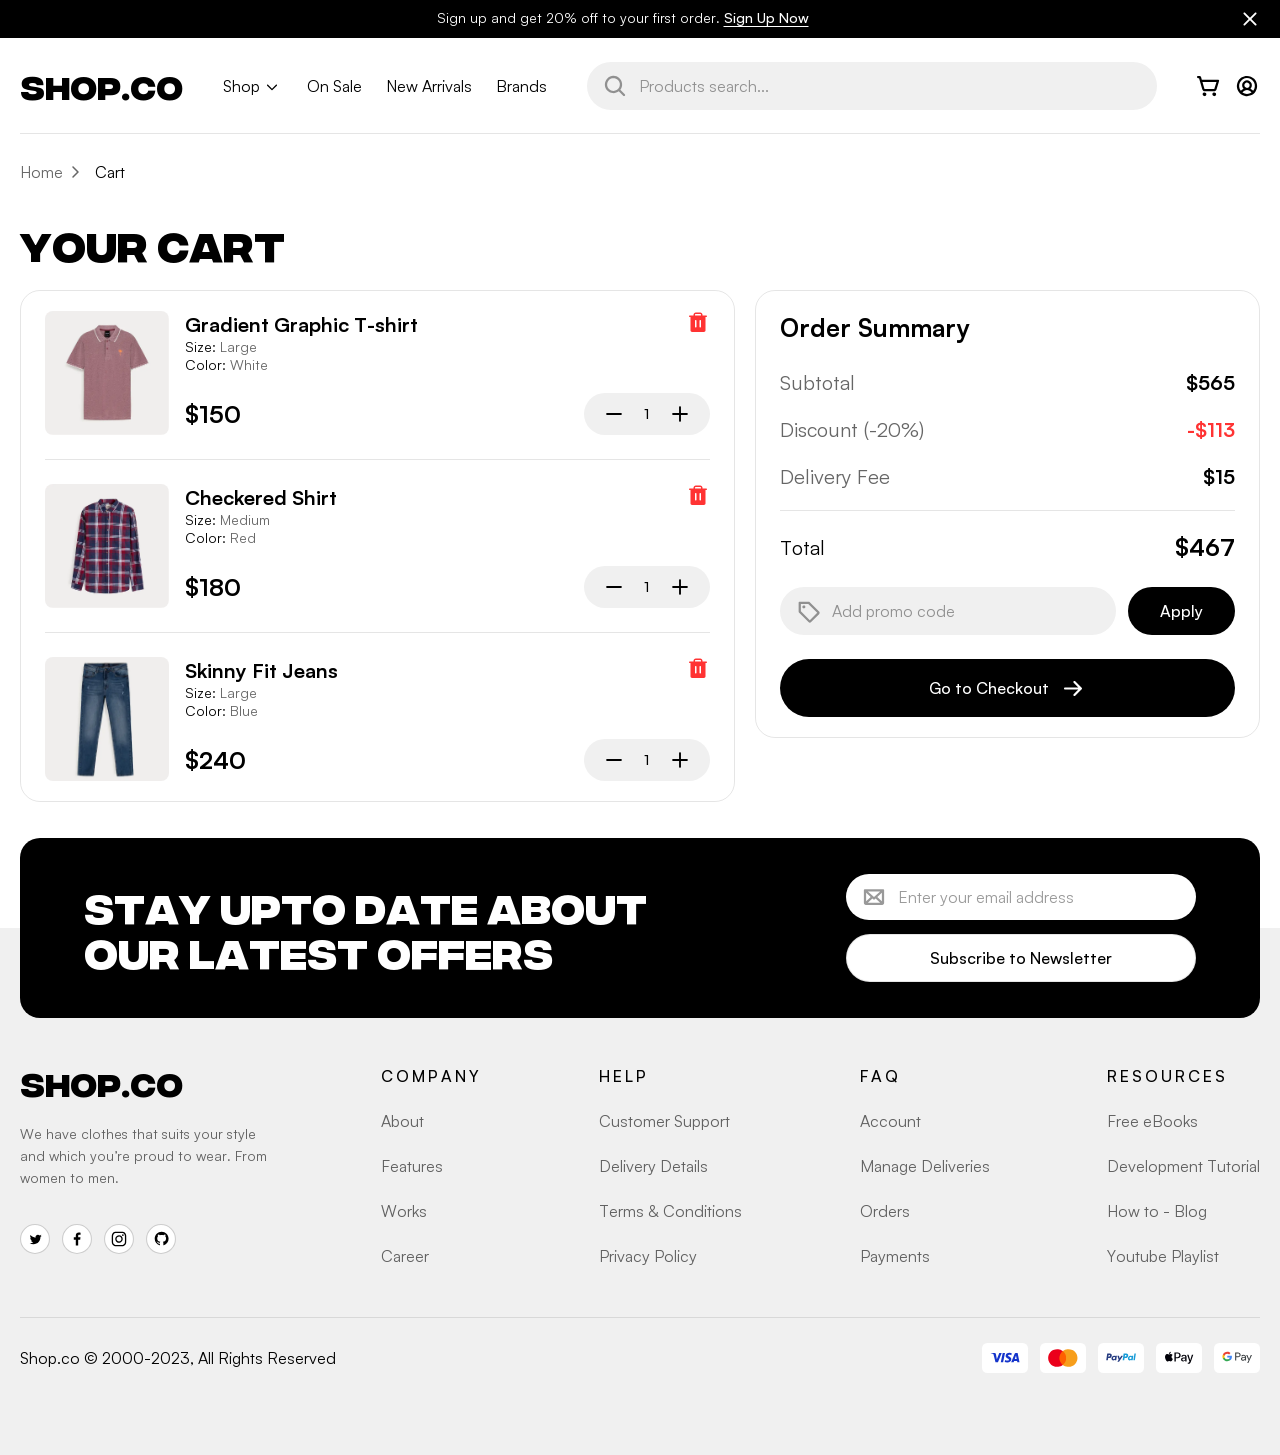
==== cart.html @ e6165138 "Add files via upload" ====
<!DOCTYPE html>
<html lang="en">

<head>
	<title>Cart</title>
	<meta charset="UTF-8">
	<meta name="format-detection" content="telephone=no">
	<!-- <style>body{opacity: 0;}</style> -->
	<link rel="stylesheet" href="css/style.min.css?_v=20260623005510">
	<link rel="shortcut icon" href="favicon.ico">
	<!-- <meta name="robots" content="noindex, nofollow"> -->
	<meta name="viewport" content="width=device-width, initial-scale=1.0">
</head>

<body>
	<div class="wrapper">
		<div class="upper-header">
			<div class="upper-header__container">
				<div class="upper-header__text-buttons">
					<div class="upper-header__text-button">
						<span class="upper-header__text">Sign up and get 20% off to your first order.</span>
						<button data-popup="#popup-sign-up" type="button" class="upper-header__sign-up-button"> Sign Up
							Now</button>
					</div>
					<button type="button" class="upper-header__close-button" aria-label="Close">
						<svg class="icon" focusable="false" aria-hidden="true">
							<use xlink:href="img/icons/icons.svg#close"></use>
						</svg>
					</button>
				</div>
			</div>
		</div>
		<header class="header">
			<div class="header__container undefined">
				<div class="header__logo logo"><a href="#">SHOP.CO</a></div>
				<div class="header__menu menu">
					<button type="button" aria-label="Toggle menu" class="menu__icon icon-menu"><span></span></button>
					<nav class="menu__body">
						<ul class="menu__list">
							<li class="menu__item">
								<div data-spollers class="menu__spollers spollers">
									<details class="spollers__item spoller-hover">
										<summary data-spoller-close class="spollers__title spollers__title--mobile"><a href="#" class="spoller-link">Shop</a>
										</summary>
										<div class="spollers__body">
											<a href="#" class="spollers__body-link">
												<div class="spollers__body-text">
													<h2>Men's clothes</h2>
													<p>In attractive and spectacular colors and designs</p>
												</div>
											</a>
											<a href="#" class="spollers__body-link">
												<div class="spollers__body-text">
													<h2>Women's clothes</h2>
													<p>Ladies, your style and tastes are important to us</p>
												</div>
											</a>
											<a href="#" class="spollers__body-link">
												<div class="spollers__body-text">
													<h2>Kids' clothes</h2>
													<p>For all ages, with happy and beautiful colors</p>
												</div>
											</a>
											<a href="#" class="spollers__body-link">
												<div class="spollers__body-text">
													<h2>Bags and Shoes</h2>
													<p>Suitable for men, women and all tastes and styles</p>
												</div>
											</a>
										</div>
									</details>
								</div>
							</li>
							<li class="menu__item"><a href="#" class="menu__link">On Sale</a></li>
							<li class="menu__item"><a href="#" class="menu__link">New Arrivals</a></li>
							<li class="menu__item"><a href="#" class="menu__link">Brands</a></li>
						</ul>
					</nav>
				</div>
				<form action="#" class="header__search-form search-form">
					<input autocomplete="off" type="search" name="search" placeholder="Products search..." class="search-form__input  input search-form__input--placeholder">
					<button aria-label="Search" class="search-form__button">
						<svg class="icon" aria-hidden="true" focusable="false">
							<use xlink:href="img/icons/icons.svg#search"></use>
						</svg>
					</button>
				</form>
				<div class="header__action-buttons">
					<a href="#" aria-label="Go to Cart" data-tippy-content="Go to Cart" class="header__cart-link">
						<div class="header__cart-icon">
							<svg class="icon" aria-hidden="true" focusable="false">
								<use xlink:href="img/icons/icons.svg#cart"></use>
							</svg>
						</div>
						<span class="header__cart-link-counter">3</span>
					</a>
					<button aria-label="Sign In" data-popup="#popup-sign-in" data-tippy-content="Sign In" class="header__sign-in-button" type="button">
						<div class="header__sign-in-button-icon">
							<svg class="icon" aria-hidden="true" focusable="false">
								<use xlink:href="img/icons/icons.svg#sign-in"></use>
							</svg>
						</div>
					</button>
				</div>
			</div>
		</header>
		<div id="popup-sign-up" class="popup">
			<div class="popup__wrapper">
				<div class="popup__content">
					<div class="sign-up">
						<button data-close type="button" class="popup__close sign-up__close-icon"> </button>
						<div class="sign-up__title-block">
							<h1 class="sign-up__title">Sign up</h1>
						</div>
						<form class="sign-up__form" action="#" method="POST">
							<div class="sign-up__input-wrapper">
								<input required aria-label="Enter your full name" autocomplete="off" class="sign-up__name-input popup-input input" type="text" id="sign-up-username" name="sign-up-username" data-error="Error" placeholder="Your full name">
							</div>
							<div class="sign-up__input-wrapper">
								<input required aria-label="Enter you email" class="sign-up__email-input popup-input input" id="email-sign-up" autocomplete="on" type="email" name="email" data-error="error" placeholder="Your email">
							</div>
							<div class="sign-up__input-wrapper">
								<label class="sign-up__label" for="password-sign-up">Your password</label>
								<div class="sign-up__input-wrapper">
									<input id="password-sign-up" type="password" class="sign-up__password-input popup-input input">
									<button type="button" class="sign-up__show-password-button">
									</button>
								</div>
							</div>
							<div class="sign-up__input-wrapper">
								<label class="sign-up__label" for="confirm-password-sign-up">Confirm your password</label>
								<div class="sign-up__input-wrapper sign-up__input-wrapper--margin-bottom">
									<input id="confirm-password-sign-up" type="password" class="sign-up__confirm-password-input popup-input input">
									<button type="button" class="sign-up__show-confirm-password-button"></button>
								</div>
							</div>
							<div class="sign-up__form-buttons">
								<button class="sign-up__button button button--white">Sign
									up</button>
								<button data-popup="#popup-sign-in" type="button" class="sign-up__sign-in-button">Sign
									In</button>
							</div>
						</form>
					</div>
				</div>
			</div>
		</div>
		<div id="popup-sign-in" class="popup">
			<div class="popup__wrapper">
				<div class="popup__content">
					<div class="sign-in">
						<button data-close type="button" class="popup__close sign-in__close-icon"> </button>
						<div class="sign-in__title-block">
							<h1 class="sign-in__title">Sign in</h1>
						</div>
						<form class="sign-in__form" action="#" method="POST">
							<div class="sign-in__input-wrapper">
								<input required autocomplete="off" aria-label="Enter your full name" class="sign-in__name-input popup-input input" type="text" id="username" name="username" placeholder="Enter your full name">
							</div>
							<div class="sign-in__input-wrapper">
								<input required aria-label="Enter your email" class="sign-in__email-input popup-input input" id="email-sign-in" autocomplete="on" type="email" name="email" placeholder="Enter your email">
							</div>
							<div class="sign-in__form-buttons">
								<button class="sign-in__button button button--white">Sign in</button>
								<button data-popup="#popup-sign-up" type="button" class="sign-in__sign-up-button">Sign Up
									Now</button>
							</div>
						</form>
					</div>
				</div>
			</div>
		</div>
		<div id="filters-popup" class="popup popup--filters">
			<div class="popup__wrapper">
				<div class="popup__content">
					<button data-close type="button" class="popup__close  filters-popup-close-icon"> </button>
					<div class="filters-popup">
						<div class="filters-popup__spollers spollers">
							<div class="spollers__item">
								<div class="spollers__title spollers__title--popup">Filters</div>
								<div class="spollers__body">
									<form action="#" class="filters-popup__form">
										<div class="filters-popup__section filter">
											<div class="filter__body filter__body--padding-top">
												<nav class="filter__menu">
													<ul class="filter__menu-list">
														<li class="filter__list-item">
															<a href="#" class="filter__item-link">T-shirts</a>
														</li>
														<li class="filter__list-item">
															<a href="#" class="filter__item-link">Shorts</a>
														</li>
														<li class="filter__list-item">
															<a href="#" class="filter__item-link">Shirts</a>
														</li>
														<li class="filter__list-item">
															<a href="#" class="filter__item-link">Hoodie</a>
														</li>
														<li class="filter__list-item">
															<a href="#" class="filter__item-link">Jeans</a>
														</li>
													</ul>
												</nav>
											</div>
										</div>
										<div class="filters-popup__section filter">
											<div data-spollers class="filter__spollers spollers">
												<details class="spollers__item">
													<summary class="spollers__title">Price</summary>
													<div class="spollers__body">
														<div class="filter__body filter__body--padding-bottom">
															<div class="filter__price-range">
																<div id="range">
																</div>
															</div>
														</div>
													</div>
												</details>
											</div>
										</div>
										<div class="filters-popup__section filter">
											<div data-spollers class="filter__spollers spollers">
												<details class="spollers__item">
													<summary class="spollers__title">Colors</summary>
													<div class="spollers__body">
														<div class="filter__body">
															<div class="filter__color-items color-items color-items--border">
																<label class="color-items__item  color-items__item--green">
																	<input checked type="radio" class="color-items__input" name="product-color">
																</label>
																<label class="color-items__item color-items__item--red">
																	<input type="radio" class="color-items__input" name="product-color">
																</label>
																<label class="color-items__item color-items__item--yellow">
																	<input type="radio" class="color-items__input" name="product-color">
																</label>
																<label class="color-items__item color-items__item--orange">
																	<input type="radio" class="color-items__input" name="product-color">
																</label>
																<label class="color-items__item color-items__item--emerald">
																	<input type="radio" class="color-items__input" name="product-color">
																</label>
																<label class="color-items__item color-items__item--blue">
																	<input type="radio" class="color-items__input" name="product-color">
																</label>
																<label class="color-items__item color-items__item--purple">
																	<input type="radio" class="color-items__input" name="product-color">
																</label>
																<label class="color-items__item color-items__item--pink">
																	<input type="radio" class="color-items__input" name="product-color">
																</label>
																<label class="color-items__item color-items__item--white">
																	<input type="radio" class="color-items__input" name="product-color">
																</label>
																<label class="color-items__item color-items__item--black">
																	<input type="radio" class="color-items__input" name="product-color">
																</label>
															</div>
														</div>
													</div>
												</details>
											</div>
										</div>
										<div class="filters-popup__section filter">
											<div data-spollers class="filter__spollers spollers">
												<details class="spollers__item">
													<summary class="spollers__title">Sizes</summary>
													<div class="spollers__body">
														<div class="filter__body">
															<div class="filter__size-items size-items size-items--small">
																<label class="size-items__item"> XX-Small
																	<input type="radio" value="xx-small" class="size-items__input" name="product-size">
																</label>
																<label class="size-items__item"> X-Small
																	<input type="radio" value="x-small" class="size-items__input" name="product-size">
																</label>
																<label class="size-items__item">Small
																	<input type="radio" value="small" class="size-items__input" name="product-size">
																</label>
																<label class="size-items__item">Medium
																	<input type="radio" value="medium" class="size-items__input" name="product-size">
																</label>
																<label class="size-items__item">Large
																	<input checked type="radio" value="large" class="size-items__input" name="product-size">
																</label>
																<label class="size-items__item">X-Large
																	<input type="radio" value="x-large" class="size-items__input" name="product-size">
																</label>
																<label class="size-items__item">XX-Large
																	<input type="radio" value="xx-large" class="size-items__input" name="product-size">
																</label>
																<label class="size-items__item">3X-Large
																	<input type="radio" value="3x-large" class="size-items__input" name="product-size">
																</label>
																<label class="size-items__item">4X-Large
																	<input type="radio" value="4x-large" class="size-items__input" name="product-size">
																</label>
															</div>
														</div>
													</div>
												</details>
											</div>
										</div>
										<div class="filters-popup__section filter">
											<div data-spollers class="filter__spollers spollers">
												<details class="spollers__item">
													<summary class="spollers__title">Dress Style</summary>
													<div class="spollers__body">
														<div class="filter__body">
															<nav class="filter__menu">
																<ul class="filter__menu-list">
																	<li class="filter__list-item">
																		<a href="#" class="filter__item-link">Casual</a>
																	</li>
																	<li class="filter__list-item">
																		<a href="#" class="filter__item-link">
																			Formal</a>
																	</li>
																	<li class="filter__list-item">
																		<a href="#" class="filter__item-link">Party</a>
																	</li>
																	<li class="filter__list-item">
																		<a href="#" class="filter__item-link">Gym</a>
																	</li>
																</ul>
															</nav>
														</div>
													</div>
												</details>
											</div>
										</div>
										<button class="filters-popup__form-button button button--fw">Apply Filter</button>
									</form>
								</div>
							</div>
						</div>
					</div>
				</div>
			</div>
		</div>
		<main class="page">
			<section class="page__cart cart">
				<div class="cart__container">
					<div class="cart__breadcrumbs breadcrumbs">
						<ul class="breadcrumbs__list">
							<li class="breadcrumbs__item">
								<a href="#">Home</a>
							</li>
							<li class="breadcrumbs__item">
								<span>Cart</span>
							</li>
						</ul>
					</div>
					<h1 class="cart__title title title--small">Your cart</h1>
					<div class="cart__body">
						<div class="cart__empty-message" style="display: none;">
							<div class="cart__empty-message-image">
								<img src="img/icons/empty-cart.webp" alt="Image">
							</div>
							<p>Your cart is empty</p>
							<a href="#" class="cart__empty-message-link button">Shop</a>
						</div>
						<div class="cart__body-cards">
							<article class="cart__body-card cart-card">
								<a href="#" class="cart-card__image">
									<img src="img/items/07.webp" alt="Image">
								</a>
								<div class="cart-card__body">
									<div class="cart-card__body-inner-wrap">
										<div class="cart-card__title-button">
											<h2 class="cart-card__title">
												<a href="#" class="cart-card__link-title">
													Gradient Graphic T-shirt
												</a>
											</h2>
											<button type="button" class="cart-card__delete-button"></button>
										</div>
										<div class="cart-card__detail">Size: <span>Large</span></div>
										<div class="cart-card__detail">Color: <span>White</span></div>
									</div>
									<div class="cart-card__price-quantity">
										<div class="cart-card__price"><span>$150</span></div>
										<div data-quantity class="cart-card__quantity quantity">
											<button data-quantity-minus type="button" aria-label="Decrease quantity" class="quantity__button quantity__button--minus">
											</button>
											<div class="quantity__input">
												<input data-quantity-value autocomplete="off" type="text" name="form[]" value="1">
											</div>
											<button data-quantity-plus type="button" aria-label="Increase quantity" class="quantity__button quantity__button--plus">
											</button>
										</div>
									</div>
								</div>
							</article>
							<article class="cart__body-card cart-card">
								<a href="#" class="cart-card__image">
									<img src="img/items/03.webp" alt="Image">
								</a>
								<div class="cart-card__body">
									<div class="cart-card__body-inner-wrap">
										<div class="cart-card__title-button">
											<h2 class="cart-card__title">
												<a href="#" class="cart-card__link-title">Checkered Shirt</a>
											</h2>
											<button type="button" class="cart-card__delete-button"></button>
										</div>
										<div class="cart-card__detail">Size: <span>Medium</span></div>
										<div class="cart-card__detail">Color: <span>Red</span></div>
									</div>
									<div class="cart-card__price-quantity">
										<div class="cart-card__price"><span>$180</span></div>
										<div data-quantity class="cart-card__quantity quantity">
											<button data-quantity-minus type="button" aria-label="Decrease quantity" class="quantity__button quantity__button--minus">
											</button>
											<div class="quantity__input">
												<input data-quantity-value autocomplete="off" type="text" name="form[]" value="1">
											</div>
											<button data-quantity-plus type="button" aria-label="Increase quantity" class="quantity__button quantity__button--plus">
											</button>
										</div>
									</div>
								</div>
							</article>
							<article class="cart__body-card cart-card">
								<a href="#" class="cart-card__image">
									<img src="img/items/02.webp" alt="Image">
								</a>
								<div class="cart-card__body">
									<div class="cart-card__body-inner-wrap">
										<div class="cart-card__title-button">
											<h2 class="cart-card__title">
												<a href="#" class="cart-card__link-title">Skinny Fit Jeans</a>
											</h2>
											<button type="button" class="cart-card__delete-button"></button>
										</div>
										<div class="cart-card__detail">Size: <span>Large</span></div>
										<div class="cart-card__detail">Color: <span>Blue</span></div>
									</div>
									<div class="cart-card__price-quantity">
										<div class="cart-card__price"><span>$240</span></div>
										<div data-quantity class="cart-card__quantity quantity">
											<button data-quantity-minus type="button" aria-label="Decrease quantity" class="quantity__button quantity__button--minus">
											</button>
											<div class="quantity__input">
												<input data-quantity-value autocomplete="off" type="text" name="form[]" value="1">
											</div>
											<button data-quantity-plus type="button" aria-label="Increase quantity" class="quantity__button quantity__button--plus">
											</button>
										</div>
									</div>
								</div>
							</article>
						</div>
						<div class="cart__body-summary">
							<h2 class="cart__summary-title">Order Summary</h2>
							<div class="cart__summary-items">
								<div class="cart__summary-item">
									<span class="cart__item-label">Subtotal</span>
									<span class="cart__item-amount">$565</span>
								</div>
								<div class="cart__summary-item">
									<span class="cart__item-label">Discount (-20%)</span>
									<span class="cart__item-amount cart__item-amount--color">-$113</span>
								</div>
								<div class="cart__summary-item">
									<span class="cart__item-label">Delivery Fee</span>
									<span class="cart__item-amount">$15</span>
								</div>
							</div>
							<div class="cart__summary-total">
								<span class="cart__total-label">Total</span>
								<span class="cart__total-amount">$467</span>
							</div>
							<form action="#" class="cart__summary-input-button">
								<div class="cart__summary-input-wrapper">
									<input autocomplete="off" type="text" name="promo" data-error="Error" placeholder="Add promo code" class="cart__summary-input input">
								</div>
								<button class="cart__promo-button button">Apply</button>
							</form>
							<button type="button" class="cart__summary-button button button--fw">Go to Checkout</button>
						</div>
					</div>
				</div>

			</section>
		</main>
		<footer class="footer">
			<div class="footer__container">
				<div class=" footer__subscription subscription">
					<h2 class="subscription__title title title--white">STAY UPTO DATE ABOUT OUR
						LATEST OFFERS
					</h2>
					<form action="#" class="subscription__form">
						<input required autocomplete="on" type="email" name="form[]" placeholder="Enter your email address" class="subscription__input input">
						<button class="subscription__button button button--white button--fw">Subscribe to
							Newsletter
						</button>
					</form>
				</div>
				<div class="footer__body">
					<div class="footer__logo-text-social">
						<div class="footer__logo logo">
							<a href="#">SHOP.CO</a>
						</div>
						<div class="footer__text">
							<p>We have clothes that suits your style and which you’re proud to wear. From women to men.</p>
						</div>
						<div class="footer__social">
							<a href="#" aria-label="Twitter Share" data-tippy-content="Twitter" class="footer__social-icon">
								<img class="icon" src="img/icons/twitter.svg" alt="Image">
							</a>
							<a href="#" aria-label="Instagram Share" data-tippy-content="Instagram" class="footer__social-icon">
								<img class="icon" src="img/icons/fb.svg" alt="Image">
							</a>
							<a href="#" aria-label="Facebook Share" data-tippy-content="Facebook" class="footer__social-icon">
								<img class="icon" src="img/icons/inst.svg" alt="Image">
							</a>
							<a href="#" aria-label="Github Share" data-tippy-content="Github" class="footer__social-icon">
								<img class="icon" src="img/icons/git.svg" alt="Image">
							</a>
						</div>
					</div>
					<div class="footer__columns">
						<div class="footer__column">
							<h2 class="footer__column-title">Company</h2>
							<ul class="footer__column-list">
								<li><a href="#">About</a></li>
								<li><a href="#">Features</a></li>
								<li><a href="#">Works</a></li>
								<li><a href="#">Career</a></li>
							</ul>
						</div>
						<div class="footer__column">
							<h2 class="footer__column-title">Help</h2>
							<ul class="footer__column-list">
								<li><a href="#">Customer Support</a></li>
								<li><a href="#">Delivery Details</a></li>
								<li><a href="#">Terms & Conditions</a></li>
								<li><a href="#">Privacy Policy</a></li>
							</ul>
						</div>
						<div class="footer__column">
							<h2 class="footer__column-title">FAQ</h2>
							<ul class="footer__column-list">
								<li><a href="#">Account</a></li>
								<li><a href="#">Manage Deliveries</a></li>
								<li><a href="#">Orders</a></li>
								<li><a href="#">Payments</a></li>
							</ul>
						</div>
						<div class="footer__column">
							<h2 class="footer__column-title">Resources</h2>
							<ul class="footer__column-list">
								<li><a href="#">Free eBooks</a></li>
								<li><a href="#">Development Tutorial</a></li>
								<li><a href="#">How to - Blog</a></li>
								<li><a href="#">Youtube Playlist</a></li>
							</ul>
						</div>
					</div>
				</div>

				<div class="footer__copyright-payment">
					<div class="footer__copyright">
						Shop.co © 2000-2023, All Rights Reserved
					</div>
					<div class="footer__payment">
						<ul class="footer__payment-list">
							<li class="footer__payment-items">
								<div class="footer__payment-icon">
									<img src="img/icons/Visa1.svg" alt="Image">
								</div>
							</li>
							<li class="footer__payment-items">
								<div class="footer__payment-icon">
									<img src="img/icons/Mastercard1.svg" alt="Image">
								</div>
							</li>
							<li class="footer__payment-items">
								<div class="footer__payment-icon">
									<img src="img/icons/Paypal1.svg" alt="Image">
								</div>
							</li>

							<li class="footer__payment-items">
								<div class="footer__payment-icon">
									<img src="img/icons/ApplePay1.svg" alt="Image">
								</div>
							</li>
							<li class="footer__payment-items">
								<div class="footer__payment-icon">
									<img src="img/icons/GPay1.svg" alt="Image">
								</div>
							</li>

						</ul>
					</div>
				</div>
			</div>
		</footer>
	</div>
	<script src="js/app.min.js?_v=20260623005510"></script>
</body>

</html>
---- css/style.min.css ----
@font-face{font-family:Satoshi;font-display:swap;src:url(../fonts/Satoshi-Regular.woff2) format("woff2");font-weight:400;font-style:normal}@font-face{font-family:Integral CF;font-display:swap;src:url(../fonts/Integralcf-bold.woff2) format("woff2");font-weight:700;font-style:normal}@font-face{font-family:Satoshi;font-display:swap;src:url(../fonts/Satoshi-Medium.woff2) format("woff2");font-weight:500;font-style:normal}@font-face{font-family:Satoshi;font-display:swap;src:url(../fonts/Satoshi-Bold.woff2) format("woff2");font-weight:700;font-style:normal}*{padding:0;margin:0;border:0}*,*::after,*::before{box-sizing:border-box}*::after,*::before{display:inline-block}body,html{height:100%;min-width:320px}body{color:#000;line-height:1;font-family:Satoshi;font-size:1rem;-ms-text-size-adjust:100%;-moz-text-size-adjust:100%;-webkit-text-size-adjust:100%;-webkit-font-smoothing:antialiased;-moz-osx-font-smoothing:grayscale}button,input,textarea{font-family:Satoshi;font-size:inherit;line-height:inherit;color:inherit;background-color:rgba(0,0,0,0)}input,textarea{width:100%}label{display:inline-block}button,option,select{cursor:pointer}a{display:inline-block;color:inherit;text-decoration:none}ul li{list-style:none}img{vertical-align:top}h1,h2,h3,h4,h5,h6{font-weight:inherit;font-size:inherit}input[type=search]::-webkit-search-cancel-button{-webkit-appearance:none;appearance:none}body{background:#fff;color:#000;overflow-x:hidden}.lock body{overflow:hidden;touch-action:none;-ms-scroll-chaining:none;overscroll-behavior:none}.wrapper{min-height:100%;display:flex;flex-direction:column;overflow:hidden}@supports (overflow:clip){.wrapper{overflow:clip}}.wrapper>main{flex:1 1 auto}.wrapper>*{min-width:0}.header__container--after::after{display:none}[class*=__container]{max-width:79.375rem;margin:0 auto;padding:0 .9375rem}[class*="--gc"]{display:grid;min-width:0;grid-template-columns:.9375rem 1fr minmax(auto,77.5rem) 1fr .9375rem}[class*="--gc"]>*{min-width:0;grid-column:3/4}input[type=email],input[type=tel],input[type=text],textarea{-webkit-appearance:none;appearance:none}input[type=password]{font-size:1rem;letter-spacing:.125rem}.input{border-radius:3.875rem;caret-color:inherit}.input._form-focus{outline:1px solid gray}.input[placeholder]:not([data-placeholder-nohiden])::-webkit-input-placeholder{-webkit-transition:opacity .3s;transition:opacity .3s;color:rgba(0,0,0,.4);line-height:.8}.input[placeholder]:not([data-placeholder-nohiden]):-ms-input-placeholder{-ms-transition:opacity .3s;transition:opacity .3s;color:rgba(0,0,0,.4);line-height:.8}.input[placeholder]:not([data-placeholder-nohiden])::-ms-input-placeholder{-ms-transition:opacity .3s;transition:opacity .3s;color:rgba(0,0,0,.4);line-height:.8}.input[placeholder]:not([data-placeholder-nohiden])::placeholder{transition:opacity .3s;color:rgba(0,0,0,.4);line-height:.8}.input[placeholder]:not([data-placeholder-nohiden]):focus::-webkit-input-placeholder{opacity:0}.input[placeholder]:not([data-placeholder-nohiden]):focus:-ms-input-placeholder{opacity:0}.input[placeholder]:not([data-placeholder-nohiden]):focus::-ms-input-placeholder{opacity:0}.input[placeholder]:not([data-placeholder-nohiden]):focus::placeholder{opacity:0}textarea.input{resize:none;padding:0 0}.select{flex:0 0 7.5rem;min-width:0;position:relative}.select__body{position:relative}.select__title{color:inherit;text-align:left;border-radius:3.875rem;background-color:#f0f0f0;cursor:pointer;width:100%}.select__value{display:flex;min-width:0;align-items:center}.select__value>*{flex:1 1 auto}.select__value:after{content:"";align-self:stretch;flex:0 0 16px;height:1rem;transition:all .3s ease 0s;display:flex;justify-content:center;align-items:center;background:url(../img/icons/ap-down.svg) center/100% no-repeat}._select-open .select__value:after{-webkit-transform:rotate(-180deg);transform:rotate(-180deg)}.select__value._select-pseudo-label::before{content:attr(data-pseudo-label);opacity:.5}.select__content{flex:1 1 auto;text-overflow:ellipsis;white-space:nowrap;line-height:.8;transition:color .3s}.select__text{flex:1 1 auto;overflow:hidden;text-overflow:ellipsis;white-space:nowrap}.select__input{width:100%;background-color:rgba(0,0,0,0);height:100%}.select__options{color:#000;position:absolute;top:calc(100% - -.1375rem);border-radius:.625rem;min-width:100%;left:0;background-color:#f0f0f0;border-top:0;border:1px solid #d9d9d9;border-top:0;padding:10px 0 5px 0}.select__scroll{overflow-y:auto;overflow-x:hidden;max-height:12.5rem}.select__option{width:100%;text-align:left;cursor:pointer;padding:5px 10px;color:inherit;border-radius:8px}.select__option._select-selected{background-color:#eee}.select__row{display:inline-flex;align-items:center}.select--show-top .select__options{top:auto;bottom:calc(100% - .0625rem);border:1px solid #d9d9d9;border-bottom:0;border-radius:4px 4px 0 0;padding:5px 0 10px 0}._select-tag{cursor:pointer}.catalog .select{flex-shrink:0}.catalog .select__title{color:#000;font-weight:500;text-align:left;background-color:#fff}.catalog .select__value{padding:0}.catalog .select__value::after{align-self:center}.catalog .select__options{color:#000;position:absolute;top:calc(100% - -.625rem);border-radius:.625rem;min-width:100%;left:-.5rem;background-color:#fff}.rating{display:inline-block}.rating__items{display:inline-flex;align-items:flex-start;gap:.28125rem}.rating__item{flex:0 0 .96875rem;width:.96875rem;height:.96875rem;position:relative;background:url([data-uri]) 0 0/.96875rem no-repeat;transition:all .3s}.rating__item--active{background:url([data-uri]) 0 0/.96875rem no-repeat}.rating__item span{position:absolute;top:0;left:0;width:0%;height:.96875rem;background:url([data-uri]) 0 0/.96875rem no-repeat}.rating__input{width:100%;height:100%;opacity:0;display:block}[data-rating=set] .rating__input{cursor:pointer}.quantity{padding:.9375rem 1.25rem;display:flex;border-radius:3.875rem;background:#f0f0f0}.quantity__button{flex:0 0 1.875rem;position:relative;cursor:pointer}.quantity__button::after,.quantity__button::before{content:"";position:absolute;top:50%;left:50%;-webkit-transform:translate(-50%,-50%);transform:translate(-50%,-50%)}.quantity .quantity__button--plus::before{background:url(../img/icons/plus.svg) center/100% no-repeat}.quantity .quantity__button--minus::before{background:url(../img/icons/minus.svg) center/100% no-repeat}.quantity__input{flex:1 1 auto}.quantity__input input{height:100%;font-weight:500;width:100%;text-align:center}.cart-card__quantity{flex:0 1 7.875rem;padding:.75rem 1.25rem}.cart-card__quantity .quantity__button{flex:0 0 1.25rem;position:relative}.cart-card__quantity .quantity__button::after,.cart-card__quantity .quantity__button::before{content:"";position:absolute;top:50%;left:50%;-webkit-transform:translate(-50%,-50%);transform:translate(-50%,-50%)}.cart-card__quantity .quantity__input input{font-size:.875rem}.noUi-target,.noUi-target *{-webkit-touch-callout:none;-webkit-tap-highlight-color:transparent;-webkit-user-select:none;touch-action:none;-ms-user-select:none;user-select:none;box-sizing:border-box}.noUi-target{position:relative}.noUi-base,.noUi-connects{width:100%;height:100%;position:relative;z-index:1}.noUi-connects{overflow:hidden;z-index:0}.noUi-connect,.noUi-origin{will-change:transform;position:absolute;z-index:1;top:0;right:0;height:100%;width:100%;-ms-transform-origin:0 0;-webkit-transform-origin:0 0;-webkit-transform-style:preserve-3d;transform-origin:0 0;-webkit-transform-style:flat;transform-style:flat}.noUi-txt-dir-rtl.noUi-horizontal .noUi-origin{left:0;right:auto}.noUi-vertical .noUi-origin{top:-100%;width:0}.noUi-horizontal .noUi-origin{height:0}.noUi-handle{-webkit-backface-visibility:hidden;backface-visibility:hidden;position:absolute}.noUi-touch-area{height:100%;width:100%}.noUi-state-tap .noUi-connect,.noUi-state-tap .noUi-origin{transition:-webkit-transform .3s;transition:transform .3s;transition:transform .3s,-webkit-transform .3s}.noUi-state-drag *{cursor:inherit!important}.noUi-horizontal{height:6px}.noUi-horizontal .noUi-handle{width:20px;height:20px;right:-10px;top:0;-webkit-transform:translate(0,-35%);transform:translate(0,-35%)}.noUi-vertical{width:18px}.noUi-vertical .noUi-handle{width:28px;height:34px;right:-6px;bottom:-17px}.noUi-txt-dir-rtl.noUi-horizontal .noUi-handle{left:-17px;right:auto}.noUi-target{background:rgba(0,0,0,.1);border-radius:6px}.noUi-connects{border-radius:6px}.noUi-connect{background:#000}.noUi-draggable{cursor:ew-resize}.noUi-vertical .noUi-draggable{cursor:ns-resize}.noUi-handle{border-radius:50%;background:#000;cursor:pointer}.noUi-vertical .noUi-handle:after,.noUi-vertical .noUi-handle:before{width:14px;height:1px;left:6px;top:14px}.noUi-vertical .noUi-handle:after{top:17px}[disabled] .noUi-connect{background:#b8b8b8}[disabled] .noUi-handle,[disabled].noUi-handle,[disabled].noUi-target{cursor:not-allowed}.noUi-pips,.noUi-pips *{box-sizing:border-box}.noUi-pips{position:absolute;color:#999}.noUi-value{position:absolute;white-space:nowrap;text-align:center}.noUi-value-sub{color:#ccc;font-size:10px}.noUi-marker{position:absolute;background:#ccc}.noUi-marker-sub{background:#aaa}.noUi-marker-large{background:#aaa}.noUi-pips-horizontal{padding:10px 0;height:80px;top:100%;left:0;width:100%}.noUi-value-horizontal{-webkit-transform:translate(-50%,50%);transform:translate(-50%,50%)}.noUi-rtl .noUi-value-horizontal{-webkit-transform:translate(50%,50%);transform:translate(50%,50%)}.noUi-marker-horizontal.noUi-marker{margin-left:-1px;width:2px;height:5px}.noUi-marker-horizontal.noUi-marker-sub{height:10px}.noUi-marker-horizontal.noUi-marker-large{height:15px}.noUi-pips-vertical{padding:0 10px;height:100%;top:0;left:100%}.noUi-value-vertical{-webkit-transform:translate(0,-50%);transform:translate(0,-50%);padding-left:25px}.noUi-rtl .noUi-value-vertical{-webkit-transform:translate(0,50%);transform:translate(0,50%)}.noUi-marker-vertical.noUi-marker{width:5px;height:2px;margin-top:-1px}.noUi-marker-vertical.noUi-marker-sub{width:10px}.noUi-marker-vertical.noUi-marker-large{width:15px}.noUi-tooltip{display:block;position:absolute;background:rgba(0,0,0,0);font-size:14px;font-weight:500;color:#000;padding:5px;text-align:center;white-space:nowrap}.noUi-horizontal .noUi-tooltip{-webkit-transform:translate(-50%,0);transform:translate(-50%,0);left:50%;top:120%}.noUi-vertical .noUi-tooltip{-webkit-transform:translate(0,-50%);transform:translate(0,-50%);top:50%;right:120%}.noUi-horizontal .noUi-origin>.noUi-tooltip{-webkit-transform:translate(50%,0);transform:translate(50%,0);left:auto;top:15px}.noUi-vertical .noUi-origin>.noUi-tooltip{-webkit-transform:translate(0,-18px);transform:translate(0,-18px);top:auto;right:28px}.menu__list{display:flex;flex-wrap:wrap;align-items:center;row-gap:.9375rem}.menu__item{flex-shrink:0}.menu .spollers__title,.menu__link{line-height:normal;transition:color .3s}.icon-menu{display:none}body::after{content:"";background-color:rgba(0,0,0,.2);position:fixed;width:100%;height:100%;top:0;left:0;opacity:0;transition:opacity .8s ease 0s;pointer-events:none;z-index:149}.popup-show body::after{opacity:1}.popup{position:fixed;top:1.875rem;left:0;bottom:0;right:0;padding:1.875rem .625rem;transition:visibility .8s ease 0s;visibility:hidden;pointer-events:none}.popup_show{z-index:150;visibility:visible;overflow:auto;pointer-events:auto}.popup_show .popup__content{visibility:visible;-webkit-transform:scale(1);transform:scale(1)}.popup__wrapper{display:flex;flex-direction:column;align-items:center;min-height:100%;flex:1 1 auto;width:100%;display:flex;justify-content:center;align-items:center}.popup__content{visibility:hidden;-webkit-transform:scale(0);transform:scale(0);transition:-webkit-transform .2s ease-in-out;transition:transform .2s ease-in-out;transition:transform .2s ease-in-out,-webkit-transform .2s ease-in-out;flex:1 1 auto;max-width:30.375rem;width:100%}.lock .popup__content{visibility:visible}.sign-in,.sign-up{border-radius:1.25rem;height:100%;width:100%;position:relative;background-color:#000}.sign-in__close-icon,.sign-up__close-icon{position:absolute;width:1.5rem;height:1.5rem;top:1.5rem;right:1.5rem}.sign-in__close-icon::before,.sign-up__close-icon::before{content:"";position:absolute;top:0;left:0;width:100%;height:100%;background:url(../img/icons/close.svg) 0 0/100% no-repeat;-webkit-transform:scale(1);transform:scale(1);transition:-webkit-transform .3s;transition:transform .3s;transition:transform .3s,-webkit-transform .3s}.sign-in__title-block,.sign-up__title-block{text-align:center}.sign-in__title-block:not(:last-child),.sign-up__title-block:not(:last-child){margin-bottom:1.5rem}.sign-in__title,.sign-up__title{color:#fff;font-family:"Integral CF";font-weight:700;line-height:1.13}.sign-in__title:not(:last-child),.sign-up__title:not(:last-child){margin-bottom:1.5rem}.sign-in__form,.sign-up__form{display:flex;flex-direction:column}.sign-in__form>*:not(:last-child),.sign-up__form>*:not(:last-child){margin-bottom:1.5rem}.sign-in__form:not(:last-child),.sign-up__form:not(:last-child){margin-bottom:1.5rem}.sign-in__input-wrapper,.sign-up__input-wrapper{position:relative}.sign-in__label,.sign-up__label{margin-bottom:.5rem;color:#fff}.sign-in__input-wrapper--margin-bottom,.sign-up__input-wrapper--margin-bottom{margin-bottom:2.1875rem}.sign-in__confirm-password-input,.sign-in__password-input,.sign-up__confirm-password-input,.sign-up__password-input{padding-right:2.5rem}.sign-in__show-confirm-password-button,.sign-in__show-password-button,.sign-up__show-confirm-password-button,.sign-up__show-password-button{position:absolute;top:50%;-webkit-transform:translateY(-50%);transform:translateY(-50%);width:1.25rem;height:1.25rem;cursor:pointer;background:0 0;border:none;outline:0}.sign-in__show-confirm-password-button::before,.sign-in__show-password-button::before,.sign-up__show-confirm-password-button::before,.sign-up__show-password-button::before{content:"";display:block;width:100%;height:100%;background:url(../img/icons/eye-closed.svg) 0 0/contain no-repeat}.sign-in__form-buttons,.sign-up__form-buttons{display:flex;flex-wrap:wrap;align-items:center;justify-content:center;gap:.9375rem}.sign-in__button.button--white,.sign-up__button.button--white{align-self:center;border:.0625rem solid transparent}.sign-in__sign-in-button,.sign-in__sign-up-button,.sign-up__sign-in-button,.sign-up__sign-up-button{flex:0 0 auto;color:#fff;text-decoration:underline;text-underline-offset:3px;-webkit-text-decoration-skip-ink:none;text-decoration-skip-ink:none;text-decoration-color:transparent;transition:text-decoration-color .3s}.sign-in__sign-in-button:hover,.sign-in__sign-up-button:hover,.sign-up__sign-in-button:hover,.sign-up__sign-up-button:hover{text-decoration-color:initial}.popup-input{padding:.8125rem .9375rem;background-color:#fff}.show-password::before{background:url(../img/icons/eye-open.svg) 0 0/contain no-repeat}.password-mismatch{border:.125rem solid red}.match-message{color:red;font-size:.875rem;position:absolute;left:.9375rem;bottom:-1.125rem;display:none;white-space:nowrap;z-index:2}.popup--filters{top:0;padding-left:0;padding-right:0}.filters-popup-close-icon{top:1.625rem;right:1.625rem;width:1.5rem;height:1.5rem;position:absolute;z-index:10}.filters-popup-close-icon::before{content:"";width:100%;height:100%;background:url(../img/icons/close-gray.svg) 0 0/100% no-repeat;z-index:10;transition:background .3s}.spollers__title--popup{margin-bottom:1.5rem}.spollers{display:grid;gap:.9375rem}.spollers__item{position:relative;text-align:center}.spollers__title{padding-right:1.4375rem;cursor:default;position:relative;list-style:none}.spollers__title::-webkit-details-marker,.spollers__title::marker{display:none}._spoller-init .spollers__title{cursor:pointer}._spoller-init .spollers__title::before{content:"";position:absolute;top:50%;right:.25rem;-webkit-transform:translate(0,-43%);transform:translate(0,-43%);width:.875rem;height:.875rem;background:url(../img/icons/ap-down.svg) 0 0/100% no-repeat;transition:all .3s}._spoller-init .spollers__title._spoller-active::before{-webkit-transform:translate(0,-50%) rotate(180deg);transform:translate(0,-50%) rotate(180deg)}.spollers__body{background-color:#fff;position:absolute;top:2.875rem;padding:1.25rem;border-radius:.3125rem;border:.0625rem solid #eee;box-shadow:0 0 3px 0 rgba(0,0,0,.75);display:grid;grid-template-columns:repeat(2,15.625rem);gap:.9375rem;z-index:1}.spollers__body-text{padding:.3125rem;border-radius:.3125rem;transition:background-color .3s}.spollers__body-text h2{color:#000}.spollers__body-text h2:not(:last-child){margin-bottom:.3125rem}.spollers__body-text p{color:rgba(0,0,0,.6)}.filters,.filters-popup{background-color:#fff;padding:1.5rem;padding-bottom:0;border-radius:1.25rem;border:.0625rem solid rgba(0,0,0,.1)}.filters-popup__spollers .spollers__body,.filters__spollers .spollers__body{position:static;border:none;box-shadow:none;padding:0;grid-template-columns:1fr}.filters .spollers__item,.filters-popup .spollers__item{text-align:left}.filters-popup__form,.filters__form{border-top:.0625rem solid rgba(0,0,0,.1);display:grid}.filters-popup__section,.filters__section{padding:1.5rem 0}.filters-popup__section:not(:last-of-type),.filters__section:not(:last-of-type){border-bottom:.0625rem solid rgba(0,0,0,.1)}.filters.filters--active{display:block}.filters-popup>.filters-popup__spollers>.spollers__item>.spollers__body,.filters>.filters__spollers>.spollers__item>.spollers__body{margin-bottom:1.5rem}.filters>.filters__spollers>.spollers__item>.spollers__title{display:flex;align-items:center;justify-content:space-between;padding-right:0!important}.filters>.filters__spollers>.spollers__item>.spollers__title::before{display:none}.filters>.filters__spollers>.spollers__item>.spollers__title::after{display:flex;align-items:center;justify-content:center;content:"";width:1.5rem;height:1.5rem;background:url(../img/icons/filter-gray.svg) 0 0/100% no-repeat;transition:background-image .3s}.filter>.filter__spollers>.spollers__item>.spollers__title,.filters-popup>.filters-popup__spollers>.spollers__item>.spollers__title,.filters>.filters__spollers>.spollers__item>.spollers__title{font-size:1.25rem;font-weight:700;line-height:normal;transition:color .3s}.filter__menu-list{display:grid;row-gap:1.25rem}.filter__item-link{display:flex;align-items:center;justify-content:space-between;color:rgba(0,0,0,.6);line-height:normal;transition:color .3s}.filter__item-link::after{content:"";width:16px;height:16px;background:url(../img/icons/ap-right-gray.svg) 0 0/100% no-repeat;transition:background-image .3s}.tabs__navigation{display:flex;min-height:3rem;border-bottom:.0625rem solid rgba(0,0,0,.1);overflow-y:auto}.tabs__title{flex:1 0 auto;padding:1.5rem .9375rem;color:rgba(0,0,0,.6);line-height:1.1;transition:color .3s}.tabs__title._tab-active{border-bottom:.0625rem solid #000;color:#000;font-weight:500}.ibg{width:100%;height:100%;-o-object-fit:cover;object-fit:cover}.ibg--top{-o-object-position:top;object-position:top}.ibg--bottom{-o-object-position:bottom;object-position:bottom}.ibg--left{-o-object-position:left;object-position:left}.ibg--right{-o-object-position:right;object-position:right}.ibg--contain{-o-object-fit:contain;object-fit:contain}.common{background-color:#fff;padding-bottom:6.25rem}.common__container{margin-top:5rem}.common__container>*{margin-bottom:3.125rem}.common__heading{margin-bottom:2.5rem}.common__heading>*{margin-bottom:.9375rem}.common__block-content{margin-bottom:2.5rem}.common__block-content>*{margin-bottom:1.25rem}.common__block-heading{margin-bottom:3.125rem}.common__title{font-weight:700;font-size:3.125rem}.common__subtitle{font-size:1.875rem;font-weight:700;text-decoration:underline;-webkit-text-decoration-skip-ink:none;text-decoration-skip-ink:none}.common__subtitle:not(:last-child){margin-bottom:.9375rem}.common__subtitle--font-weight{font-weight:800}.common__title-block-description p{font-size:1.125rem}.logo a{color:#000;font-family:"Integral CF";font-weight:700;line-height:.9}.title{font-family:Integral CF;text-transform:uppercase;font-weight:700}.title--center{text-align:center}.title--white{color:#fff;line-height:1.12}.button{text-align:center;border-radius:3.875rem;border:.0625rem solid transparent;padding:.75rem 1.5rem;background-color:#000;line-height:normal;color:#fff;font-weight:500;transition:all .3s}.button--fw{width:100%}.button--white{min-width:13.625rem;background-color:#fff;color:#000;border:.0625rem solid rgba(0,0,0,.1)}.button--white-big{min-width:14.375rem}.size-items{display:flex;align-items:center;flex-wrap:wrap;gap:.75rem}.size-items__item{position:relative;cursor:pointer;padding:.75rem 1.5rem;border-radius:3.875rem;overflow:hidden;background-color:#f0f0f0;color:rgba(0,0,0,.6);transition:all .3s}.size-items__input{position:absolute;width:0;height:0;opacity:0}.size-items--small{gap:.5rem}.size-items--small>*{padding:.625rem 1.25rem}.size-items__item:has(input:focus-visible){outline:.125rem solid #000}.size-items__item:has(input:checked){background-color:#000;color:#fff}.color-items{display:flex;align-items:center;flex-wrap:wrap}.color-items__item{position:relative;flex:0 0 2.3125rem;height:2.3125rem;border-radius:50%;display:flex;align-items:center;justify-content:center}.color-items__item::before{content:"";width:1rem;height:1rem;background:url(../img/icons/tick-filter.svg) center/100% no-repeat;opacity:0}.color-items__item:has(input:checked)::before{opacity:1}.color-items__item--dark-1{background-color:#4f4631}.color-items__item--dark-2{background-color:#314f4a}.color-items__item--dark-3{background-color:#31344f}.color-items__item--green{background-color:#00c12b}.color-items__item--red{background-color:#f50606}.color-items__item--yellow{background-color:#f5dd06}.color-items__item--orange{background-color:#f57906}.color-items__item--emerald{background-color:#06caf5}.color-items__item--blue{background-color:#063af5}.color-items__item--purple{background-color:#7d06f5}.color-items__item--pink{background-color:#f506a4}.color-items__item--white{background-color:#fff}.color-items__item--white::before{content:"";width:1rem;height:1rem;background:url(../img/icons/tick-filter-black.svg) center/100% no-repeat;opacity:0}.color-items__item--black{background-color:#000}.color-items__input{position:absolute;opacity:0;width:100%;height:100%;cursor:pointer;z-index:2}.color-items--border>*{border:.03125rem solid rgba(0,0,0,.2)}.items-product{display:grid;grid-template-columns:repeat(4,1fr)}.items-product--wrap-width{grid-template-columns:repeat(3,1fr)}.item-product{display:grid;gap:1rem;grid-template-rows:auto 1fr}.item-product__picture-link{aspect-ratio:295/298;overflow:hidden;border-radius:1.25rem}.item-product__image{width:100%;height:100%;-o-object-fit:cover;object-fit:cover;transition:-webkit-transform .3s;transition:transform .3s;transition:transform .3s,-webkit-transform .3s}.body-item-product{display:grid;grid-template-rows:1fr auto auto;gap:.28125rem}.body-item-product__title{min-width:0}.body-item-product__link-title{font-weight:700;white-space:nowrap;text-overflow:ellipsis;overflow:hidden;display:block;transition:color .3s}.body-item-product__rating-value{color:#000;line-height:normal}.body-item-product__rating-value span{color:rgba(0,0,0,.6)}.body-item-product__price-discount{display:flex;align-items:center;gap:.3125rem}.body-item-product__price{font-weight:700;line-height:normal}.body-item-product__price-discounted{color:rgba(0,0,0,.4);font-weight:700;-webkit-text-decoration:.0625rem rgba(0,0,0,.4) line-through;text-decoration:.0625rem rgba(0,0,0,.4) line-through}.body-item-product__percent-label{padding:.375rem .875rem;border-radius:3.875rem;background:rgba(255,51,51,.1);display:flex;justify-content:center;align-items:center;color:#f33;font-weight:500;line-height:normal}.body-item-product .rating__item,.body-item-product .rating__item span{flex:0 0 1.15625rem;width:1.15625rem;height:1.15625rem}.body-item-product .rating__item span,.body-item-product .rating__item--active{background:url([data-uri]) 0 0/1.15625rem no-repeat}.body-item-product--align-content{align-content:center}.body-item-product--align-content .body-item-product__title{font-family:"Integral CF";font-weight:700}.body-item-product--align-content .body-item-product__rating-value{color:#000;line-height:normal}.body-item-product--align-content .body-item-product__rating-value span{color:rgba(0,0,0,.6);line-height:normal}.body-item-product--align-content .rating__item,.body-item-product--align-content .rating__item span{flex:0 0 1.5625rem;width:1.5625rem;height:1.5625rem}.body-item-product--align-content .rating__item span,.body-item-product--align-content .rating__item--active{background:url([data-uri]) 0 0/1.5625rem no-repeat}.rating-wrapper{display:flex;align-items:center;gap:.375rem;line-height:.9}.rating-value{font-size:.875rem}.rating-value span{color:rgba(0,0,0,.6)}.subscription{padding:2.903226% 5.16129%;border-radius:1.25rem;overflow:hidden;background:#000;display:flex;align-items:center;-webkit-column-gap:.9375rem;-moz-column-gap:.9375rem;column-gap:.9375rem;justify-content:space-between}.subscription__title{font-style:normal;flex:0 1 35.25rem;max-width:35.25rem}.subscription__form{flex:0 1 21.875rem}.subscription__input{padding:.75rem 1rem .75rem 3.25rem;background:#fff url(../img/icons/email.svg) no-repeat 1rem .6875rem/1.5rem 1.5rem}.subscription__input:not(:last-child){margin-bottom:.875rem}.subscription__button{width:100%;padding:.75rem 1rem;color:#000;line-height:normal}.breadcrumbs__list{display:flex;align-items:center}.breadcrumbs__item{display:flex;align-items:center;gap:.25rem}.breadcrumbs__item:not(:last-child)::after{content:"";background:url(../img/icons/ap-right-black.svg) 0 0/100% no-repeat;align-self:flex-end}.breadcrumbs__item a{color:rgba(0,0,0,.6);transition:color .3s}.review-card{display:flex;flex-direction:column;align-items:flex-start;gap:.8125rem;border-radius:1.25rem;border:.0625rem solid rgba(0,0,0,.1);padding:1.75rem 2rem}.review-card__name{font-weight:700;line-height:1.4;min-height:1.5rem;display:flex;gap:.25rem;align-items:center;flex-shrink:0}.review-card__name::after{content:"";flex:0 0 1.5rem;width:100%;width:1.5rem;height:1.5rem;display:flex;align-self:flex-start;justify-content:center;background:url(../img/icons/tick.svg) 0 .0625rem/1.5rem no-repeat}.review-card__text blockquote{color:rgba(0,0,0,.6);line-height:1.37}.review-card__text blockquote:not(:last-child){margin-bottom:.9375rem}.rating__item span,.review-card__rating .rating__item{flex:0 0 1.40625rem;width:1.40625rem;height:1.40625rem}.rating__item span,.review-card__rating .rating__item--active{background:url([data-uri]) 0 0/1.40625rem no-repeat}.upper-header{position:relative;z-index:51;background:#000;min-height:1.25rem}.upper-header__text-buttons{padding:.5625rem 0;display:flex;flex-wrap:wrap;gap:.9375rem;align-items:center;line-height:normal;color:#fff}.upper-header__text-button{text-align:center;flex:1 1 auto;min-height:1.25rem}.upper-header__sign-up-button{font-weight:500;text-decoration:underline;text-underline-offset:3px;-webkit-text-decoration-skip-ink:none;text-decoration-skip-ink:none;text-decoration-color:initial;transition:text-decoration-color .3s}.upper-header__sign-up-button:hover{text-decoration-color:transparent}.upper-header__close-button{width:1.25rem;height:1.25rem;transition:-webkit-transform .2s;transition:transform .2s;transition:transform .2s,-webkit-transform .2s}.upper-header .icon{display:block;width:100%;height:100%}.header{position:sticky;top:0;left:0;width:100%;background-color:#fff;z-index:50}.header__container{position:relative;padding:1.5rem .9375rem;display:flex;align-items:center}.header__container::after{content:"";position:absolute;left:.9375rem;bottom:0;width:77.5rem;height:.0625rem;background-color:rgba(0,0,0,.1)}.header__action-buttons{display:flex;align-items:center;gap:.875rem}.header__action-buttons>*{display:flex;align-items:center;justify-content:center}.header__cart-link{position:relative}.header__cart-link-counter{position:absolute;top:-.8125rem;right:-.625rem;padding:.1875rem .3125rem;background-color:#000;display:inline-flex;align-items:center;justify-content:center;min-height:.9375rem;min-width:.9375rem;border-radius:50%;color:#f0f0f0}.header__cart-icon,.header__sign-in-button-icon{width:1.5rem;height:1.5rem}.header__cart-icon .icon,.header__sign-in-button-icon .icon{display:block;width:100%;height:100%;will-change:transform;transition:-webkit-transform .3s;transition:transform .3s;transition:transform .3s,-webkit-transform .3s}.header__cart-link .header__cart-link-counter{display:none}.search-form{position:relative;flex:1 1 auto;border-radius:3.875rem;background:#f0f0f0;max-width:35.625rem}.search-form__input{display:block;padding-right:.625rem;width:100%}.search-form__button{display:flex;align-items:center;justify-content:center;position:absolute;top:50%;-webkit-transform:translate(0,-50%);transform:translate(0,-50%)}.search-form__button .icon{color:rgba(0,0,0,.4);fill:currentColor;display:block;width:100%;height:100%;transition:color .3s,fill .3s}.footer{background-color:#f0f0f0}.footer__body{display:flex;align-items:flex-start}.footer__logo-text-social{flex:0 1 15.5rem}.footer__text{color:rgba(0,0,0,.6);font-size:.875rem;line-height:1.57}.footer__text p:not(:last-child){margin-bottom:.9375rem}.footer__social{display:flex;align-items:center;gap:.75rem}.footer__social-icon{flex:0 0 1.875rem;width:1.875rem;height:1.875rem}.footer__social-icon .icon{transition:-webkit-filter .3s;transition:filter .3s;transition:filter .3s,-webkit-filter .3s;width:100%;height:100%}.footer__columns{flex-grow:1;display:flex;align-items:flex-start;justify-content:space-between}.footer__column{flex-shrink:0}.footer__column-title{font-weight:500;line-height:1.12;letter-spacing:.1875rem;text-transform:uppercase}.footer__column-list li a{color:rgba(0,0,0,.6);line-height:1.2;transition:color .3s}.footer__copyright-payment{border-top:.0625rem solid rgba(0,0,0,.1);display:flex;flex-wrap:wrap;align-items:center;justify-content:center;gap:1rem}.footer__copyright{flex:1 0 auto}.footer__payment-list{display:flex;align-items:center;gap:.75rem}.footer__payment-items{flex:0 0 2.875rem}.footer__payment-icon{display:flex;align-items:center;justify-content:center;border-radius:.33125rem;width:2.875rem;height:1.875rem;padding:.375rem .5rem;background-color:#fff}.footer__payment-icon img{width:100%;height:100%;-o-object-fit:contain;object-fit:contain}.find{background-color:#f2f0f1}.find__content{display:grid;grid-template-columns:52.5% 47.580645%;gap:2.5rem}.find__body{display:flex;flex-direction:column}.find__body-title-text-button{flex-grow:1;display:grid;align-content:center;justify-items:start;align-items:center;max-width:36.0625rem}.find__body-title{line-height:1.1}.find__body-text{max-width:34.0625rem}.find__body-text p{color:rgba(0,0,0,.6);line-height:1.37}.find__body-text p:not(:last-child){margin-bottom:.9375rem}.find__body-counters{display:flex;align-items:center;flex-wrap:wrap;row-gap:.9375rem}.find__body-counter-wrapper{position:relative}.find__body-counter-wrapper:not(:last-child)::after{content:"";position:absolute;top:0;width:.0625rem;height:100%;background-color:rgba(0,0,0,.1)}.find__body-counter-wrapper.wrapped-last::after{content:"";display:none}.find__body-counter,.find__body-counter-plus{color:#000;font-weight:700}.find__body-counter-object{color:rgba(0,0,0,.6);line-height:1.37;white-space:nowrap}.find__body-counter-plus{display:flex;align-items:center;line-height:normal}.find__content-image{position:relative;height:100%;aspect-ratio:615/663;-webkit-transform:translate(-3.125rem,0);transform:translate(-3.125rem,0)}.find__content-image img{width:100%;height:100%;-o-object-fit:cover;object-fit:cover}.find__content-image .find__svg-star{position:absolute;right:0}.find__content-image .find__svg-star-small{position:absolute;top:50%;left:1%}.find__brands{background-color:#000;padding:2.625rem 0}.find__brands-container{max-width:79.375rem;margin:0 auto;display:flex;align-items:center;justify-content:space-between;row-gap:1.25rem}.find__brands-icon{flex:0 1 10.375rem}.find__brands-icon .icon{color:#fff;width:100%;height:100%}.find__brands-icon--width{flex:0 1 13rem}.find__brands-icon--width .icon{color:#fff;width:100%;height:100%}.find__brands-icon--width-min{flex:0 1 auto}.find__brands-icon--width-min .icon{color:#fff;width:100%;height:100%}.arrivals__button-wrapper{display:flex;align-items:center;justify-content:center}.style__content{border-radius:2.5rem;overflow:hidden;background:#f0f0f0;padding:5.691057% 5.284553%}.style__link-cards{display:flex;flex-wrap:wrap;justify-content:space-between}.style__link-card{flex:0 1 36.870504%;max-width:25.625rem;aspect-ratio:410/289;position:relative;border-radius:1.25rem;overflow:hidden}.style__link-card img{width:100%;height:100%;-o-object-fit:cover;object-fit:cover;-o-object-position:left;object-position:left;transition:-webkit-transform .3s;transition:transform .3s;transition:transform .3s,-webkit-transform .3s}.style__link-card .style__link-card-title{transition:color .3s}.style__link-card--big{flex:0 1 61.510791%;max-width:42.75rem;aspect-ratio:684/289}.style__link-card--big img{width:100%;height:100%;-o-object-fit:cover;object-fit:cover;-o-object-position:left;object-position:left}.style__link-card-title{position:absolute;top:6.142506%;left:8.599509%;font-weight:700;line-height:normal}.customers__title-arrows{display:flex;align-items:flex-end;gap:1.875rem}.customers__title{flex-grow:1}.customers__slide-buttons{display:flex;flex:0 0 auto;align-items:center;gap:1rem}.customers__slide-button-next,.customers__slide-button-prev{display:flex;align-items:center;justify-content:center;flex:0 0 1.5rem;width:1.5rem;height:1.5rem}.customers__slide-button-icon{box-sizing:content-box;border-radius:.75rem;border:.0625rem solid transparent;padding:.5rem;flex:0 0 100%;width:100%;height:100%;transition:border .3s}.customers__slide-button-icon .icon{display:block;width:100%;height:100%}.customers .customers__slider.swiper{overflow:visible}.customers__slider{position:relative}.customers__slider:not(:last-child){margin-bottom:1.25rem}.customers__slider::after,.customers__slider::before{content:"";position:absolute;top:0;height:100%;width:100%;backdrop-filter:blur(2px);z-index:10}.customers__slider::before{-webkit-mask:radial-gradient(ellipse at center,#000 100%,transparent 100%),linear-gradient(to right,transparent 0,#000 90%,#000 98%,transparent 100%);mask:radial-gradient(ellipse at center,#000 100%,transparent 100%),linear-gradient(to right,transparent 0,#000 90%,#000 98%,transparent 100%);-webkit-mask-composite:source-in,xor;mask-composite:intersect;left:-100%}.customers__slider::after{-webkit-mask:radial-gradient(ellipse at center,#000 100%,transparent 100%),linear-gradient(to left,transparent 0,#000 90%,#000 98%,transparent 100%);mask:radial-gradient(ellipse at center,#000 100%,transparent 100%),linear-gradient(to left,transparent 0,#000 90%,#000 98%,transparent 100%);-webkit-mask-composite:source-in,xor;mask-composite:intersect;right:-100%}.customers__slide{min-height:100%}.subscription-page{position:relative}.main-product__container{padding-top:1.625rem;border-top:.0625rem solid rgba(0,0,0,.1);padding-top:1.875rem}.main-product__body{display:flex;align-items:flex-start}.main-product__sliders{flex:0 1 50%;display:flex;flex-direction:row-reverse;align-items:flex-start;gap:.875rem;min-width:0}.main-product__slider{flex:1 1 auto}.main-product__swiper-wrapper{width:100%;height:100%}.main-product__slide{aspect-ratio:444/530}.main-product__slide img{width:100%;height:100%;-o-object-fit:contain;object-fit:contain}.main-product__thumbs-slider{height:33.125rem;flex:0 0 9.5rem}.main-product__thumbs-slider-slide{cursor:pointer;height:100%}.main-product__thumbs-slider-slide img{width:100%;aspect-ratio:152/167;-o-object-fit:cover;object-fit:cover;transition:border-radius .3s}.main-product .main-product__thumbs-slider-slide.swiper-slide-thumb-active img{border-radius:1.25rem;border:.0625rem solid #000}.main-product__form{flex:1 1 50%}.body-item-product__title span{font-family:Satoshi;font-size:inherit;font-weight:700}.body-item-product__title .nowrap{white-space:nowrap;font-family:inherit;font-size:inherit}.main-product__form{display:grid}.main-product__form>*:not(:last-child){position:relative}.main-product__form>*:not(:last-child)::after{content:"";position:absolute;left:0;height:.0625rem;width:100%;background-color:rgba(0,0,0,.1)}.main-product__form-text p{color:rgba(0,0,0,.6);line-height:1.37}.main-product__quantity-button{display:flex;align-items:center}.main-product__tabs-button-wrapper{text-align:center}.main-product .tabs__product-details{padding-left:1.25rem}.main-product .tabs__product-details li{padding-left:.625rem;list-style-type:"-"}.main-product .tabs__product-details li:not(:last-child){margin-bottom:.9375rem}.main-product .tabs__review-title-filters{display:flex;align-items:center;flex-wrap:wrap;gap:.9375rem}.main-product .tabs__review-title{flex:1 0 auto;color:#000;font-weight:700;line-height:normal}.main-product .tabs__review-filters{flex:1 1 auto;justify-content:flex-end;display:flex;align-items:center;gap:.625rem}.main-product .tabs__review-button-padding{flex:0 1 10.375rem;display:flex;align-items:center;justify-content:center;padding-right:.875rem;padding-left:.875rem}.main-product .tabs__review-items{display:grid;gap:1.25rem;grid-template-columns:repeat(2,1fr)}.main-product .tabs_tab-active{color:#000;text-align:center;font-size:1.25rem;font-weight:500;line-height:1.1;border-bottom:.0625rem solid #000}.main-product .product-filter__title{color:rgba(0,0,0,.6);line-height:normal}.review-card{position:relative;min-height:100%}.tabs__review-item>.review-card__spollers{position:absolute;top:13%;right:5.245902%}.tabs__review-item>.review-card__spollers>.spollers__item>.spollers__title{transition:-webkit-transform .3s;transition:transform .3s;transition:transform .3s,-webkit-transform .3s}.tabs__review-item>.review-card__spollers>.spollers__item>.spollers__title::before{content:"";position:absolute;top:0;right:0;width:1.5rem;height:1.5rem;background:url(../img/icons/ellipsis.svg) 0 0/100% no-repeat;-webkit-transform:translate(0,0) rotate(0);transform:translate(0,0) rotate(0)}.review-card__spollers .spollers__item .spollers__body{background-color:#fff;position:absolute;top:1.875rem;right:0;padding:.625rem;border-radius:.3125rem;border:.0625rem solid #eee;box-shadow:0 0 .1875rem 0 rgba(0,0,0,.75);display:grid;grid-template-columns:5rem;row-gap:1.25rem;gap:.9375rem}.review-card__spollers .spollers__item .spollers__body .spollers__body-link{transition:color .3s}.review-card__date{color:rgba(0,0,0,.6);font-weight:500;line-height:1.37}.spollers--faq{gap:0}.spollers--faq .spollers__title{padding:.9375rem 1.875rem;font-weight:500;transition:color .3s}.spollers--faq .spollers__body{padding:.3125rem 1.875rem 2.5rem 1.875rem;position:relative;top:.625rem;display:block;border:none;box-shadow:none;line-height:1.37}.catalog__container{padding-top:1.625rem}.catalog__content{display:flex;align-items:flex-start;gap:1.25rem}.catalog__body{flex-grow:1}.catalog__body-header{display:flex;flex-wrap:wrap;align-items:flex-end;justify-content:space-between;gap:1.25rem}.catalog__body-title{font-weight:700;line-height:.8}.catalog__header-text-select{display:flex;flex-wrap:wrap;align-items:flex-end;gap:.75rem}.catalog__header-select>span,.catalog__header-text{color:rgba(0,0,0,.6);white-space:nowrap}.catalog__header-select{display:flex;align-items:flex-end;gap:.4375rem}.catalog__header-select span{white-space:nowrap}.catalog__header-filter-button{display:flex;align-items:center;justify-content:center;width:2rem;height:2rem;background-color:#f0f0f0;border-radius:50%}.catalog__header-filter-button::before{content:"";width:1rem;height:1rem;background:url(../img/icons/filter.svg) 0 0/100% no-repeat}.catalog__body-items-product{border-bottom:.0625rem solid rgba(0,0,0,.1);margin-bottom:1.25rem}.filter__body--padding-top{padding-top:0}.filter__body--padding-bottom{padding-bottom:1.5625rem;padding-left:1.125rem;padding-right:1.125rem}.pagination{display:flex;align-items:center;justify-content:space-between;gap:.5rem}.pagination__next,.pagination__prev{display:flex;align-items:center;gap:.5rem;font-weight:500;line-height:1.66;border-radius:.5rem;border:.0625rem solid rgba(0,0,0,.1);background-color:#fff;transition:background-color .3s}.pagination__prev::before{content:"";background:url(../img/icons/arrow-left.svg) 0 0/100% no-repeat}.pagination__list{display:flex;align-items:center;gap:.125rem}.pagination .pagination__link,.pagination li{display:flex;align-items:center;justify-content:center;color:rgba(0,0,0,.5);border-radius:.5rem;transition:color .3s}.pagination__next,.pagination__prev{padding:.5rem .875rem}.pagination__next::after{content:"";background:url(../img/icons/arrow-right.svg) 0 0/100% no-repeat}.pagination__link.active{background-color:rgba(0,0,0,.06);color:#000;cursor:auto}.pagination__prev:disabled{opacity:.5;cursor:auto;background-color:#fff}.cart__body{display:flex;align-items:flex-start;gap:1.25rem}.cart__body-cards,.cart__body-summary{border-radius:1.25rem;border:.0625rem solid rgba(0,0,0,.1);padding:1.25rem 1.5rem}.cart__body-cards{flex:1 1 58.130081%}.cart__body-card{display:flex}.cart__body-card:not(:last-child){border-bottom:.0625rem solid rgba(0,0,0,.1)}.cart__body-summary{flex:1 1 41.056911%}.cart__summary-title{font-weight:700;line-height:normal}.cart__summary-items{display:grid;row-gap:1.25rem;padding-bottom:1.25rem;border-bottom:.0625rem solid rgba(0,0,0,.1)}.cart__summary-item{display:flex;align-items:center;justify-content:space-between}.cart__item-label{color:rgba(0,0,0,.6);line-height:normal}.cart__item-amount{text-align:right;font-weight:700;line-height:normal}.cart__item-amount--color{color:#f33}.cart__summary-total{padding-top:1.25rem;display:flex;align-items:center;justify-content:space-between}.cart__total-label{line-height:normal}.cart__total-amount{text-align:right;font-weight:700;line-height:normal}.cart__summary-input-button{display:flex;align-items:center;justify-content:space-between;gap:.75rem;position:relative}.cart__summary-input-button::before{content:"";position:absolute;top:50%;-webkit-transform:translate(0,-50%);transform:translate(0,-50%);left:1rem;background:url(../img/icons/tag.svg) 0 0/100% no-repeat}.cart__summary-input-wrapper{flex:1 1 64.554455%}.cart__summary-input{background-color:#f0f0f0;padding-right:1.25rem}.cart__promo-button{flex:0 1 23.564356%;padding:0}.cart__summary-button{position:relative;padding:1rem 1.5rem;display:flex;align-items:center;justify-content:center;gap:.75rem}.cart__summary-button::after{content:"";background:url(../img/icons/arrow-right-white.svg) 0 .0625rem/100% no-repeat;transition:-webkit-filter .3s;transition:filter .3s;transition:filter .3s,-webkit-filter .3s}.cart__empty-message{display:none;flex-direction:column;align-items:center;width:100%;text-align:center;padding:1.25rem;background-color:#f0f0f0;border-radius:1.25rem}.cart__empty-message p{color:rgba(0,0,0,.6)}.cart__empty-message-image{flex:0 1 4.6875rem;max-width:4.6875rem;-webkit-filter:contrast(20%);filter:contrast(20%)}.cart__empty-message-image img{width:100%;height:100%;-o-object-fit:contain;object-fit:contain}.cart-card__image{border-radius:.5rem;overflow:hidden;aspect-ratio:124/124;flex:0 0 auto;max-width:7.75rem}.cart-card__image img{width:100%;height:100%;-o-object-fit:cover;object-fit:cover;will-change:transform;transition:-webkit-transform .3s;transition:transform .3s;transition:transform .3s,-webkit-transform .3s}.cart-card__body{flex:1 1 32.9375rem;display:flex;flex-direction:column}.cart-card__body-inner-wrap{flex-grow:1}.cart-card__title-button{display:grid;grid-template-columns:auto 1.5rem;justify-content:space-between;gap:.9375rem}.cart-card__title{align-self:flex-end;min-width:0;flex:0 1 14.1875rem}.cart-card__link-title{display:block;white-space:nowrap;overflow:hidden;text-overflow:ellipsis;font-weight:700;line-height:normal;transition:color .3s}.cart-card__delete-button{position:relative}.cart-card__delete-button::before{content:"";position:absolute;width:100%;height:100%;top:0;right:0;background:url(../img/icons/bin.svg) 0 0/100% no-repeat}.cart-card__detail{line-height:normal}.cart-card__detail span{color:rgba(0,0,0,.6)}.cart-card__price-quantity{display:flex;align-items:center;justify-content:space-between;gap:.625rem}.cart-card__price{font-weight:700;line-height:normal}.article-content__container h1,.article-content__container h2,.article-content__container h3{font-family:"Integral CF";text-transform:capitalize}.article-content__container h1{font-weight:700}.article-content__container ul{padding-left:1.25rem}.article-content__container ul:not(:last-child){margin-bottom:1.875rem}.article-content__container li{list-style-type:disc}.article-content__container li:not(:last-child){margin-bottom:.9375rem}.article-content__container p{line-height:1.2}.article-content__container a{text-decoration:underline;text-underline-offset:3px;-webkit-text-decoration-skip-ink:none;text-decoration-skip-ink:none;text-decoration-color:initial;transition:text-decoration-color .3s}.article-content__container a:hover{text-decoration-color:transparent}.tippy-box[data-animation=fade][data-state=hidden]{opacity:0}[data-tippy-root]{max-width:calc(100vw - 10px)}.tippy-box{position:relative;background-color:#333;color:#fff;border-radius:4px;font-size:14px;line-height:1.4;outline:0;transition-property:visibility,opacity,-webkit-transform;transition-property:transform,visibility,opacity;transition-property:transform,visibility,opacity,-webkit-transform}.tippy-box[data-placement^=top]>.tippy-arrow{bottom:0}.tippy-box[data-placement^=top]>.tippy-arrow:before{bottom:-7px;left:0;border-width:8px 8px 0;border-top-color:initial;-webkit-transform-origin:center top;transform-origin:center top}.tippy-box[data-placement^=bottom]>.tippy-arrow{top:0}.tippy-box[data-placement^=bottom]>.tippy-arrow:before{top:-7px;left:0;border-width:0 8px 8px;border-bottom-color:initial;-webkit-transform-origin:center bottom;transform-origin:center bottom}.tippy-box[data-placement^=left]>.tippy-arrow{right:0}.tippy-box[data-placement^=left]>.tippy-arrow:before{border-width:8px 0 8px 8px;border-left-color:initial;right:-7px;-webkit-transform-origin:center left;transform-origin:center left}.tippy-box[data-placement^=right]>.tippy-arrow{left:0}.tippy-box[data-placement^=right]>.tippy-arrow:before{left:-7px;border-width:8px 8px 8px 0;border-right-color:initial;-webkit-transform-origin:center right;transform-origin:center right}.tippy-box[data-inertia][data-state=visible]{transition-timing-function:cubic-bezier(.54,1.5,.38,1.11)}.tippy-arrow{width:16px;height:16px;color:#333}.tippy-arrow:before{content:"";position:absolute;border-color:transparent;border-style:solid}.tippy-content{position:relative;padding:5px 9px;z-index:1}.swiper{overflow:hidden}.swiper-initialized{touch-action:pan-y}.swiper-wrapper{width:100%;height:100%;box-sizing:content-box;display:flex;position:relative}.swiper-vertical .swiper-wrapper{flex-direction:column}.swiper-autoheight .swiper-wrapper{align-items:flex-start}.swiper-initialized .swiper-slide{flex-shrink:0}.swiper-android .swiper-slide,.swiper-android .swiper-wrapper{-webkit-transform:translate3d(0,0,0);transform:translate3d(0,0,0)}.swiper-button-lock{display:none!important}@media (min-width:61.99875em){.catalog__aside{position:sticky;top:0;left:0;overflow-y:auto;flex:0 0 18.4375rem}}@media (min-width:79.375em){.input[placeholder]:not([data-placeholder-nohiden])::-webkit-input-placeholder{font-size:1rem}.input[placeholder]:not([data-placeholder-nohiden]):-ms-input-placeholder{font-size:1rem}.input[placeholder]:not([data-placeholder-nohiden])::-ms-input-placeholder{font-size:1rem}.input[placeholder]:not([data-placeholder-nohiden])::placeholder{font-size:1rem}.select__value{padding-top:1rem}.select__value{padding-bottom:1rem}.select__value{padding-left:1.25rem}.select__value{padding-right:1.25rem}.catalog .select{flex-basis:7.8125rem}.catalog .select__title{font-size:1rem}.quantity__button{flex-basis:1.875rem}.quantity__button::after,.quantity__button::before{width:1.5rem}.quantity__button::after,.quantity__button::before{height:1.5rem}.quantity__input input{font-size:1rem}.cart-card__quantity .quantity__button{flex-basis:1.25rem}.cart-card__quantity .quantity__button::after,.cart-card__quantity .quantity__button::before{width:1.25rem}.cart-card__quantity .quantity__button::after,.cart-card__quantity .quantity__button::before{height:1.25rem}.menu__list{-webkit-column-gap:1.5rem;-moz-column-gap:1.5rem;column-gap:1.5rem}.sign-in,.sign-up{padding:1.75rem}.sign-in__title,.sign-up__title{font-size:2.5rem}.sign-in__show-confirm-password-button,.sign-in__show-password-button,.sign-up__show-confirm-password-button,.sign-up__show-password-button{right:1.5rem}.filters>.filters__spollers>.spollers__item>.spollers__title{margin-bottom:1.5rem}.filter__body{padding-top:1.25rem}.tabs__title{font-size:1.25rem}.tabs__content{padding-top:1.5rem}.tabs__content{padding-bottom:1.5rem}.logo a{font-size:2rem}.title-block:not(:last-child){margin-bottom:3.75rem}.title{font-size:3rem}.title--big{font-size:4rem}.title--small{font-size:2.5rem}.title--white{font-size:2.5rem}.button{font-size:1rem}.color-items{gap:.9375rem}.items-product{row-gap:1.875rem}.items-product{-webkit-column-gap:1.25rem;-moz-column-gap:1.25rem;column-gap:1.25rem}.body-item-product__link-title{font-size:1.25rem}.body-item-product__rating-value{font-size:.875rem}.body-item-product__price{font-size:1.5rem}.body-item-product__price-discounted{font-size:1.5rem}.body-item-product__percent-label{font-size:.875rem}.body-item-product--align-content .body-item-product__title{font-size:2.5rem}.body-item-product--align-content .body-item-product__rating-value{font-size:1rem}.body-item-product--align-content .body-item-product__rating-value span{font-size:1rem}.body-item-product--align-content .body-item-product__price,.body-item-product--align-content .body-item-product__price-discounted{font-size:2rem}.body-item-product--align-content .body-item-product__percent-label{font-size:1rem}.breadcrumbs__list{-webkit-column-gap:.75rem;-moz-column-gap:.75rem;column-gap:.75rem}.breadcrumbs__item:not(:last-child)::after{width:1rem}.breadcrumbs__item:not(:last-child)::after{height:1rem}.review-card__name{font-size:1.25rem}.review-card__text blockquote{font-size:1rem}.upper-header__text-buttons{font-size:.875rem}.header__container{-webkit-column-gap:2.5rem;-moz-column-gap:2.5rem;column-gap:2.5rem}.header__container{min-height:6rem}.header__cart-link-counter{font-size:.75rem}.search-form__input{height:3rem}.search-form__input{padding-left:3.25rem}.search-form__button{width:1.5rem}.search-form__button{height:1.5rem}.search-form__button{left:1rem}.footer:has(.footer__subscription){margin-top:7.875rem}.footer{padding-top:2.25rem}.footer__subscription{margin-top:-7.875rem}.footer__subscription:not(:last-child){margin-bottom:3.125rem}.footer__body{padding-bottom:3.125rem}.footer__body{-webkit-column-gap:7.0625rem;-moz-column-gap:7.0625rem;column-gap:7.0625rem}.footer__body{row-gap:2.8125rem}.footer__logo:not(:last-child){margin-bottom:1.5rem}.footer__text:not(:last-child){margin-bottom:2.1875rem}.footer__columns{-webkit-column-gap:7.0625rem;-moz-column-gap:7.0625rem;column-gap:7.0625rem}.footer__columns{row-gap:2.8125rem}.footer__column-title{font-size:1rem}.footer__column-title:not(:last-child){margin-bottom:1.625rem}.footer__column-list li a{font-size:1rem}.footer__column-list li:not(:last-child){margin-bottom:1.625rem}.footer__copyright-payment{padding-top:1.5625rem}.footer__copyright-payment{padding-bottom:5.125rem}.footer__copyright{font-size:1rem}.find__body{padding-top:6.4375rem}.find__body{padding-bottom:7.25rem}.find__body{row-gap:3rem}.find__body-title-text-button{row-gap:2rem}.find__body-text p{font-size:1rem}.find__body-counters{-webkit-column-gap:4rem;-moz-column-gap:4rem;column-gap:4rem}.find__body-counter-wrapper:not(:last-child)::after{right:-1.875rem}.find__body-counter,.find__body-counter-plus{font-size:2.5rem}.find__body-counter-object{font-size:1rem}.find__content-image .find__svg-star{width:6.5rem}.find__content-image .find__svg-star{height:6.5rem}.find__content-image .find__svg-star{top:5.375rem}.find__content-image .find__svg-star-small{width:3.5rem}.find__content-image .find__svg-star-small{height:3.5rem}.find__brands-container{-webkit-column-gap:2.125rem;-moz-column-gap:2.125rem;column-gap:2.125rem}.find__brands-icon{flex-basis:10.375rem}.find__brands-icon{height:2.375rem}.find__brands-icon--width{flex-basis:13rem}.find__brands-icon--width-min{flex-basis:5.6875rem}.arrivals{padding-top:4.5rem}.arrivals{padding-bottom:4rem}.arrivals__title:not(:last-child){margin-bottom:3.4375rem}.arrivals__product-items:not(:last-child){margin-bottom:2.25rem}.style{padding-top:2.5rem}.style__title:not(:last-child){margin-bottom:4.0625rem}.style__link-cards{row-gap:1.25rem}.style__link-card-title{font-size:2.25rem}.customers{padding-top:5rem}.customers{padding-bottom:2.5rem}.customers__title-arrows:not(:last-child){margin-bottom:2.5rem}.subscription-page{padding-top:2.5rem}.subscription-page{padding-bottom:3.125rem}.main-product__breadcrumbs:not(:last-child){margin-bottom:2.5rem}.main-product__body{gap:2.5rem}.main-product__body{padding-bottom:2.5rem}.main-product__form{gap:3rem}.main-product__form>*:not(:last-child)::after{bottom:-1.5rem}.main-product__form-body:not(:last-child){margin-bottom:.9375rem}.main-product__quantity-button{gap:1.25rem}.main-product__tabs-button-wrapper{padding-top:2.1875rem}.main-product .tabs__product-details li{font-size:1.25rem}.main-product .tabs__review-header{padding-bottom:1.5rem}.main-product .tabs__review-title{font-size:1.5rem}.main-product .tabs__review-button-padding{font-size:1rem}.main-product .tabs__review-button-padding{padding-top:.75rem}.main-product .tabs__review-button-padding{padding-bottom:.75rem}.main-product .product-filter__title:not(:last-child){margin-bottom:1rem}.spollers--faq .spollers__title{font-size:1.125rem}.like{padding-top:2rem}.like{padding-bottom:2.5rem}.like__title:not(:last-child){margin-bottom:3.75rem}.catalog__breadcrumbs{margin-bottom:1.5rem}.catalog__body-title{font-size:2rem}.catalog__header-select>span,.catalog__header-text{font-size:1rem}.catalog__body-items-product{padding-bottom:2rem}.pagination__next,.pagination__prev{font-size:.875rem}.pagination__prev::before{width:1.25rem}.pagination__prev::before{height:1.25rem}.pagination .pagination__link,.pagination li{width:2.5rem}.pagination .pagination__link,.pagination li{height:2.5rem}.pagination__next::after{width:1.25rem}.pagination__next::after{height:1.25rem}.cart{padding-top:1.875rem}.cart__breadcrumbs{margin-bottom:2.6875rem}.cart__title{margin-bottom:1.6875rem}.cart__body-card{gap:1rem}.cart__body-card:not(:first-child){margin-top:1.5rem}.cart__body-card:not(:last-child){padding-bottom:1.5rem}.cart__summary-title{font-size:1.5625rem}.cart__summary-title{margin-bottom:1.5rem}.cart__item-amount,.cart__item-label,.cart__total-label{font-size:1.25rem}.cart__summary-total{margin-bottom:1.5rem}.cart__total-amount{font-size:1.5rem}.cart__summary-input-button{margin-bottom:1.5rem}.cart__summary-input-button::before{width:1.5rem}.cart__summary-input-button::before{height:1.5rem}.cart__summary-input{padding-left:3.25rem}.cart__promo-button,.cart__summary-input{height:3rem}.cart__summary-button::after{width:1.5rem}.cart__summary-button::after{height:1.5rem}.cart__empty-message p:not(:last-child){margin-top:2.5rem}.cart__empty-message p{font-size:2.25rem}.cart__empty-message p:not(:last-child){margin-bottom:2.5rem}.cart-card__image{flex-basis:7.75rem}.cart-card__link-title{font-size:1.25rem}.cart-card__delete-button{width:1.5rem}.cart-card__delete-button{height:1.5rem}.cart-card__detail{font-size:.875rem}.cart-card__price{font-size:1.5rem}.article-content{padding-top:2.5rem}.article-content{padding-bottom:2.5rem}.article-content__container h1{font-size:3rem}.article-content__container h1:not(:last-child){margin-bottom:2.5rem}.article-content__container h2,.article-content__container h3{padding-top:1.25rem}.article-content__container h2{font-size:2.25rem}.article-content__container h2{margin-bottom:1.5625rem}.article-content__container h3{font-size:2rem}.article-content__container h3{margin-bottom:1.25rem}.article-content__container p:not(:last-child){margin-bottom:.9375rem}}@media (min-width:48em){.find__body-counters{padding-right:1.25rem}}@media (min-width:62em)and (min-width:79.375em){.catalog__body-header:not(:last-child){margin-bottom:1.6875rem}}@media (min-width:62em){.catalog__header-filter-button{display:none}}@media (max-width:75em){.main-product__thumbs-slider{height:23.75rem;flex:0 0 6.5rem}}@media (max-width:62em){.footer__body{-webkit-column-gap:3.125rem;-moz-column-gap:3.125rem;column-gap:3.125rem}.footer__columns{-webkit-column-gap:1.875rem;-moz-column-gap:1.875rem;column-gap:1.875rem}.find__body-counters{-webkit-column-gap:2.5rem;-moz-column-gap:2.5rem;column-gap:2.5rem}.find__body-counter-wrapper:not(:last-child)::after{right:-1.4375rem}.main-product__body{gap:1.875rem}.main-product .product-filter__title:not(:last-child){margin-bottom:.5rem}.catalog__body-header-button{display:grid;grid-template-columns:auto 2rem;align-items:center;gap:.9375rem}}@media (max-width:62em)and (max-width:20em){.catalog__body-header-button:not(:last-child){margin-bottom:2.25rem}}@media (max-width:48em){.input[placeholder]:not([data-placeholder-nohiden])::-webkit-input-placeholder{font-size:.8125rem}.input[placeholder]:not([data-placeholder-nohiden]):-ms-input-placeholder{font-size:.8125rem}.input[placeholder]:not([data-placeholder-nohiden])::-ms-input-placeholder{font-size:.8125rem}.input[placeholder]:not([data-placeholder-nohiden])::placeholder{font-size:.8125rem}.menu__list{-webkit-column-gap:.9375rem;-moz-column-gap:.9375rem;column-gap:.9375rem}.header__container{-webkit-column-gap:.9375rem;-moz-column-gap:.9375rem;column-gap:.9375rem}.search-form__input{padding-left:2.1875rem}.search-form__button{width:1.25rem}.search-form__button{height:1.25rem}.search-form__button{left:.625rem}.main-product__form{gap:1.5rem}}@media (max-width:20em){.select__value{padding-top:.625rem}.select__value{padding-bottom:.625rem}.select__value{padding-left:.875rem}.select__value{padding-right:.875rem}.catalog .select{flex-basis:6.5625rem}.catalog .select__title{font-size:.875rem}.quantity__button{flex-basis:1.25rem}.quantity__button::after,.quantity__button::before{width:1.125rem}.quantity__button::after,.quantity__button::before{height:1.125rem}.quantity__input input{font-size:.875rem}.cart-card__quantity .quantity__button{flex-basis:1.25rem}.cart-card__quantity .quantity__button::after,.cart-card__quantity .quantity__button::before{width:.875rem}.cart-card__quantity .quantity__button::after,.cart-card__quantity .quantity__button::before{height:.875rem}.sign-in,.sign-up{padding:.9375rem}.sign-in__title,.sign-up__title{font-size:2rem}.sign-in__show-confirm-password-button,.sign-in__show-password-button,.sign-up__show-confirm-password-button,.sign-up__show-password-button{right:1rem}.filters>.filters__spollers>.spollers__item>.spollers__title{margin-bottom:1rem}.filter__body{padding-top:1rem}.tabs__title{font-size:1rem}.tabs__content{padding-top:1.25rem}.tabs__content{padding-bottom:1.25rem}.logo a{font-size:1.125rem}.title-block:not(:last-child){margin-bottom:2rem}.title{font-size:1.875rem}.title--big{font-size:2rem}.title--small{font-size:1.375rem}.title--white{font-size:1.75rem}.button{font-size:.875rem}.color-items{gap:.75rem}.items-product{row-gap:1.5rem}.body-item-product--align-content .body-item-product__title{font-size:1.375rem}.body-item-product--align-content .body-item-product__rating-value{font-size:.875rem}.body-item-product--align-content .body-item-product__rating-value span{font-size:.875rem}.body-item-product--align-content .body-item-product__price,.body-item-product--align-content .body-item-product__price-discounted{font-size:1.25rem}.body-item-product--align-content .body-item-product__percent-label{font-size:.875rem}.breadcrumbs__list{-webkit-column-gap:.375rem;-moz-column-gap:.375rem;column-gap:.375rem}.breadcrumbs__item:not(:last-child)::after{width:.875rem}.breadcrumbs__item:not(:last-child)::after{height:.875rem}.review-card__name{font-size:1rem}.review-card__text blockquote{font-size:.875rem}.upper-header__text-buttons{font-size:.75rem}.header__container{min-height:3.4375rem}.header__cart-link-counter{font-size:.625rem}.search-form__input{height:1.875rem}.footer:has(.footer__subscription){margin-top:9.375rem}.footer{padding-top:1.5rem}.footer__subscription{margin-top:-9.375rem}.footer__subscription:not(:last-child){margin-bottom:1.5625rem}.footer__body{padding-bottom:.875rem}.footer__body{row-gap:1.5rem}.footer__logo:not(:last-child){margin-bottom:.875rem}.footer__text:not(:last-child){margin-bottom:1.25rem}.footer__columns{row-gap:1.5rem}.footer__column-title{font-size:.875rem}.footer__column-title:not(:last-child){margin-bottom:1rem}.footer__column-list li a{font-size:.875rem}.footer__column-list li:not(:last-child){margin-bottom:1.25rem}.footer__copyright-payment{padding-top:1rem}.footer__copyright-payment{padding-bottom:4.8125rem}.footer__copyright{font-size:.875rem}.find__body{padding-top:1.875rem}.find__body{row-gap:1.375rem}.find__body-title-text-button{row-gap:1.25rem}.find__body-text p{font-size:.875rem}.find__body-counter,.find__body-counter-plus{font-size:1.5rem}.find__body-counter-object{font-size:.75rem}.find__content-image .find__svg-star{width:3.5rem}.find__content-image .find__svg-star{height:3.5rem}.find__content-image .find__svg-star{top:1.875rem}.find__content-image .find__svg-star-small{width:2.1875rem}.find__content-image .find__svg-star-small{height:2.1875rem}.find__brands-container{-webkit-column-gap:1.125rem;-moz-column-gap:1.125rem;column-gap:1.125rem}.find__brands-icon{flex-basis:6.25rem}.find__brands-icon{height:1.6875rem}.find__brands-icon--width{flex-basis:7.5rem}.find__brands-icon--width-min{flex-basis:3.125rem}.arrivals{padding-top:3.125rem}.arrivals{padding-bottom:1.25rem}.arrivals__title:not(:last-child){margin-bottom:2rem}.arrivals__product-items:not(:last-child){margin-bottom:1.5rem}.style{padding-top:1.25rem}.style__title:not(:last-child){margin-bottom:1.875rem}.style__link-cards{row-gap:.625rem}.customers{padding-top:3.125rem}.customers{padding-bottom:1.5625rem}.customers__title-arrows:not(:last-child){margin-bottom:1.5rem}.subscription-page{padding-top:1.5625rem}.subscription-page{padding-bottom:1.5625rem}.main-product__breadcrumbs:not(:last-child){margin-bottom:1.375rem}.main-product__body{padding-bottom:1.5625rem}.main-product__form>*:not(:last-child)::after{bottom:-.3125rem}.main-product__form-body:not(:last-child){margin-bottom:.3125rem}.main-product__quantity-button{gap:.75rem}.main-product__tabs-button-wrapper{padding-top:1.25rem}.main-product .tabs__product-details li{font-size:.875rem}.main-product .tabs__review-header{padding-bottom:1.25rem}.main-product .tabs__review-title{font-size:.875rem}.main-product .tabs__review-button-padding{font-size:.75rem}.main-product .tabs__review-button-padding{padding-top:.5rem}.main-product .tabs__review-button-padding{padding-bottom:.5rem}.spollers--faq .spollers__title{font-size:1rem}.like{padding-top:1.5rem}.like{padding-bottom:1.25rem}.like__title:not(:last-child){margin-bottom:2.5rem}.catalog__breadcrumbs{margin-bottom:1rem}.catalog__body-title{font-size:1.5rem}.catalog__header-select>span,.catalog__header-text{font-size:.875rem}.catalog__body-items-product{padding-bottom:1.5rem}.pagination__next,.pagination__prev{font-size:.75rem}.pagination__prev::before{width:1rem}.pagination__prev::before{height:1rem}.pagination .pagination__link,.pagination li{width:2rem}.pagination .pagination__link,.pagination li{height:2rem}.pagination__next::after{width:1rem}.pagination__next::after{height:1rem}.cart{padding-top:1.25rem}.cart__breadcrumbs{margin-bottom:.9375rem}.cart__title{margin-bottom:1.125rem}.cart__body-card{gap:.75rem}.cart__body-card:not(:first-child){margin-top:.4375rem}.cart__body-card:not(:last-child){padding-bottom:.4375rem}.cart__summary-title{font-size:1.25rem}.cart__summary-title{margin-bottom:1rem}.cart__item-amount,.cart__item-label,.cart__total-label{font-size:1rem}.cart__summary-total{margin-bottom:1.125rem}.cart__total-amount{font-size:1rem}.cart__summary-input-button{margin-bottom:1rem}.cart__summary-input-button::before{width:1.25rem}.cart__summary-input-button::before{height:1.25rem}.cart__summary-input{padding-left:2.875rem}.cart__promo-button,.cart__summary-input{height:2.875rem}.cart__summary-button::after{width:1.125rem}.cart__summary-button::after{height:1.125rem}.cart__empty-message p:not(:last-child){margin-top:1.25rem}.cart__empty-message p{font-size:1.25rem}.cart__empty-message p:not(:last-child){margin-bottom:1.25rem}.cart-card__link-title{font-size:1rem}.cart-card__delete-button{width:1rem}.cart-card__delete-button{height:1rem}.cart-card__detail{font-size:.75rem}.cart-card__price{font-size:1rem}.article-content{padding-top:1.25rem}.article-content{padding-bottom:1.25rem}.article-content__container h1{font-size:1.75rem}.article-content__container h1:not(:last-child){margin-bottom:1.5625rem}.article-content__container h2,.article-content__container h3{padding-top:.9375rem}.article-content__container h2{font-size:1.375rem}.article-content__container h2{margin-bottom:.9375rem}.article-content__container h3{font-size:1.25rem}.article-content__container h3{margin-bottom:.9375rem}.article-content__container p:not(:last-child){margin-bottom:.625rem}}@media (max-width:71.875em){.find__body-title-text-button{text-align:center;justify-items:center}.find__body-counters{justify-content:center}}@media (max-width:61.99875em){.menu__body{background-color:#fff;position:fixed;width:100%;height:100%;left:-100%;top:0;overflow:auto;padding:6rem .9375rem 1.875rem .9375rem;transition:left .3s;z-index:1}.menu__body::before{background-color:#fff;content:"";position:fixed;width:100%;height:4.375rem;left:-100%;top:0;transition:left .3s;z-index:3}.menu-open .menu__body{left:0}.menu-open .menu__body::before{left:0}.menu__list{position:relative;z-index:2;display:flex;flex-direction:column}.menu .spollers__title,.menu__link{display:inline-block}.icon-menu{display:block;position:relative;top:.0625rem;width:1.5625rem;height:1.125rem;z-index:5}.icon-menu span,.icon-menu::after,.icon-menu::before{content:"";transition:all .3s ease 0s;right:0;position:absolute;width:100%;height:.125rem;background-color:#000}.icon-menu::before{top:0}.icon-menu::after{bottom:0}.icon-menu span{top:calc(50% - .0625rem)}.menu-open .icon-menu span{width:0}.menu-open .icon-menu::before{top:calc(50% - .0625rem);-webkit-transform:rotate(-45deg);transform:rotate(-45deg)}.menu-open .icon-menu::after{bottom:calc(50% - .0625rem);-webkit-transform:rotate(45deg);transform:rotate(45deg)}.spollers__title{padding-right:0}._spoller-init .spollers__title--mobile::before{right:-2.1875rem;width:1.5625rem;height:1.5625rem;pointer-events:auto}.spollers__body{position:relative;top:.625rem;box-shadow:none;border:none;border-radius:0;border-left:.0625rem solid #b6b4b4;display:grid;grid-template-columns:12.5rem;row-gap:1.25rem}.spollers__body-text p{display:none}.spollers__body-text h2{font-size:1.25rem;display:inline-block}.spollers__body-text h2:not(:last-child){margin-bottom:0}.filters{display:none}.filters-popup>.filters-popup__spollers>.spollers__item>.spollers__title::before{display:none}details .spoller-hover{pointer-events:none!important}details summary.spollers__title--mobile{pointer-events:none!important}details summary.spollers__title--mobile::before{pointer-events:all}details summary.spollers__title--mobile>a{pointer-events:all}.items-product{grid-template-columns:repeat(2,1fr)}.header__logo{order:2}.header__menu{order:1}.header__search-form{order:3}.header__action-buttons{order:4}.footer__body{-webkit-column-gap:7.0625rem;-moz-column-gap:7.0625rem;column-gap:7.0625rem;flex-wrap:wrap}.footer__body .footer__logo-text-social{flex-grow:1}.find__content-image{-webkit-transform:translate(0,0);transform:translate(0,0)}.find__brands-container{flex-wrap:wrap;justify-content:center}.main-product__sliders{flex-wrap:wrap;flex:0 1 37%}.main-product__thumbs-slider{height:auto;flex:1 1 100%}.main-product .swiper-vertical .swiper-wrapper{flex-direction:row}.catalog__content{display:block}.cart__body-cards,.cart__body-summary{padding:1.25rem .9375rem}}@media (max-width:61.99875em)and (max-width:20em){.menu .spollers__title,.menu__link{font-size:1.5rem}.spollers__body{padding-left:1.25rem}.catalog__aside:not(:last-child){margin-bottom:1.25rem}}@media (max-width:61.99875em)and (any-hover:none){.icon-menu{cursor:default}}@media (max-width:47.99875em){.items-product--wrap-width{grid-template-columns:repeat(2,1fr)}.subscription{flex-wrap:wrap;row-gap:2rem}.subscription .subscription__form{flex:1 1 100%}.footer__copyright-payment{flex-direction:column;align-items:center}.find__content{grid-template-columns:1fr;grid-template-rows:1fr auto}.find__content .find__content-image{justify-self:center}.find__content .find__body{align-items:center}.find__content .find__body-button{width:75%}.find__body-title-text-button{max-width:30rem}.main-product__body{flex-wrap:wrap;justify-content:center;row-gap:1.875rem}.main-product__sliders{flex:0 1 60%}.main-product__slide img{border-radius:1.25rem}.main-product__form{flex:0 1 100%}.main-product .tabs__review-items{grid-template-columns:1fr}.cart__body{flex-wrap:wrap}}@media (max-width:47.99875em)and (max-width:20em){.find__content{row-gap:1.25rem}}@media (max-width:40.625em){.footer__columns{display:grid;grid-template-columns:repeat(2,44%)}}@media (max-width:37.5em){.style__link-card-title{font-size:1.5rem}}@media (max-width:34.375em){.select__value:after{flex:0 0 .875rem;height:.875rem}.items-product{-webkit-column-gap:.875rem;-moz-column-gap:.875rem;column-gap:.875rem}.body-item-product__link-title{font-size:1rem}.body-item-product__rating-value{font-size:.75rem}.body-item-product__price{font-size:1.25rem}.body-item-product__price-discounted{font-size:1.25rem}.body-item-product__percent-label{font-size:.625rem}.body-item-product .rating__item,.body-item-product .rating__item span{flex:0 0 .96875rem;width:.96875rem;height:.96875rem}.body-item-product .rating__item span,.body-item-product .rating__item--active{background:url([data-uri]) 0 0/.96875rem no-repeat}.pagination__list>:nth-child(3),.pagination__list>:nth-child(5){display:none}}@media (max-width:29.99875em){.select{flex:1 0 7.5rem}.quantity{padding:.75rem 1rem}.cart-card__quantity .quantity{padding:.75rem 1rem}.icon-menu{width:1rem;height:.8125rem;top:0}.sign-in,.sign-up{padding-bottom:2.1875rem}.sign-in .sign-in__close-icon,.sign-in .sign-up__close-icon,.sign-up .sign-in__close-icon,.sign-up .sign-up__close-icon{width:1.25rem;height:1.25rem}.popup-input{padding:.625rem .75rem}._spoller-init .spollers__title--mobile::before{right:-1.5625rem;width:1.25rem;height:1.25rem}.tabs__title{padding:1.0625rem .78125rem}.button{width:100%}.size-items__item{padding:.625rem .875rem}.color-items__item{flex:0 0 1.875rem;height:1.875rem}.body-item-product--align-content .rating__item,.body-item-product--align-content .rating__item span{flex:0 0 1.1875rem;width:1.1875rem;height:1.1875rem}.body-item-product--align-content .rating__item span,.body-item-product--align-content .rating__item--active{background:url([data-uri]) 0 0/1.1875rem no-repeat}.subscription{padding:.9375rem;row-gap:1.5625rem}.subscription__input{padding:.75rem 1rem .75rem 3rem;background:#fff url(../img/icons/email.svg) no-repeat 1rem .875rem/1.25rem 1.25rem}.review-card{padding:1.5rem}.review-card__name{min-height:1.1875rem}.review-card__name::after{content:"";flex:0 0 1.1875rem;width:100%;width:1.1875rem;height:1.1875rem;height:100%;display:flex;align-self:flex-start;justify-content:center;background:url(../img/icons/tick.svg) 0 0/1.1875rem no-repeat}.rating__item span,.review-card__rating .rating__item{flex:0 0 1.1875rem;width:1.1875rem;height:1.1875rem}.rating__item span,.review-card__rating .rating__item--active{background:url([data-uri]) 0 0/1.1875rem no-repeat}.upper-header__close-button{display:none}.header__container{padding:.9375rem;-webkit-column-gap:.625rem;-moz-column-gap:.625rem;column-gap:.625rem}.header__action-buttons{position:fixed;left:0;bottom:0;width:100%;justify-content:space-evenly;padding:.625rem;background-color:#fff}.search-form{min-width:9.6875rem}.search-form__input{padding-left:1.875rem}.search-form__button{width:1.125rem;height:1.125rem;left:.4375rem}.footer__social{gap:.875rem}.footer__social .footer__social-icon{border-radius:50%;flex:0 0 2rem;width:2rem;height:2rem}.footer__payment-list{gap:.625rem}.footer__payment-items{flex:0 0 2.5rem}.footer__payment-icon{width:2.5rem;height:1.5625rem;padding:.375rem}.find__brands{padding:1.5625rem .9375rem}.style__container{padding:0}.style__content{border-radius:0}.style__link-cards .style__link-card-title{font-size:1.25rem}.style__link-card{flex:0 1 100%;aspect-ratio:310/190}.customers__slide-button-next,.customers__slide-button-prev{flex:0 0 1.125rem;width:1.125rem;height:1.125rem}.main-product__sliders{flex:0 1 100%}.main-product__slider,.main-product__thumbs-slider{margin:0 -.9375rem;padding:0 .9375rem}.main-product__form{gap:2.5rem}.main-product__form>*:not(:last-child){position:relative}.main-product__form>*:not(:last-child)::after{content:"";bottom:-1.25rem;left:0}.spollers--faq .spollers__item{text-align:left}.spollers--faq .spollers__title{padding:.625rem 1.875rem .3125rem 0}.spollers--faq .spollers__body{padding:.3125rem 1.875rem 2.5rem 0}.cart__body-cards,.cart__body-summary{padding:.875rem}.cart__promo-button{font-size:.75rem;font-weight:400}}@media (max-width:25.625em){.pagination__next,.pagination__prev{padding:.375rem .4375rem}.pagination__next span,.pagination__prev span{display:none}}@media (max-width:24.375em){.cart-card__quantity{flex:0 1 6.275rem;padding:.35rem .65rem}.items-product{grid-template-columns:1fr}.items-product--wrap-width{grid-template-columns:1fr}.cart__body-cards,.cart__body-summary{padding:.625rem}.cart-card__image{flex-basis:5.3125rem}.cart-card__title-button{grid-template-columns:auto 1.25rem}}@media (min-width:48em)and (max-width:79.375em){.input[placeholder]:not([data-placeholder-nohiden])::-webkit-input-placeholder{font-size:clamp(.8125rem ,.5256474104rem + .5976095618vw ,1rem)}.input[placeholder]:not([data-placeholder-nohiden]):-ms-input-placeholder{font-size:clamp(.8125rem ,.5256474104rem + .5976095618vw ,1rem)}.input[placeholder]:not([data-placeholder-nohiden])::-ms-input-placeholder{font-size:clamp(.8125rem ,.5256474104rem + .5976095618vw ,1rem)}.input[placeholder]:not([data-placeholder-nohiden])::placeholder{font-size:clamp(.8125rem ,.5256474104rem + .5976095618vw ,1rem)}.menu__list{-webkit-column-gap:clamp(.9375rem ,.0769422311rem + 1.7928286853vw ,1.5rem);-moz-column-gap:clamp(.9375rem ,.0769422311rem + 1.7928286853vw ,1.5rem);column-gap:clamp(.9375rem ,.0769422311rem + 1.7928286853vw ,1.5rem)}.header__container{-webkit-column-gap:clamp(.9375rem ,-1.452938247rem + 4.9800796813vw ,2.5rem);-moz-column-gap:clamp(.9375rem ,-1.452938247rem + 4.9800796813vw ,2.5rem);column-gap:clamp(.9375rem ,-1.452938247rem + 4.9800796813vw ,2.5rem)}.search-form__input{padding-left:clamp(2.1875rem ,.562001992rem + 3.3864541833vw ,3.25rem)}.search-form__button{width:clamp(1.25rem ,.8675298805rem + .796812749vw ,1.5rem)}.search-form__button{height:clamp(1.25rem ,.8675298805rem + .796812749vw ,1.5rem)}.search-form__button{left:clamp(.625rem ,.0512948207rem + 1.1952191235vw ,1rem)}.find__body{padding-bottom:clamp(2.5rem ,-4.7669322709rem + 15.1394422311vw ,7.25rem)}.main-product__form{gap:clamp(1.5rem ,-.7948207171rem + 4.780876494vw ,3rem)}}@media (min-width:20em)and (max-width:79.375em){.select__value{padding-top:clamp(.625rem ,.4986842105rem + .6315789474vw ,1rem)}.select__value{padding-bottom:clamp(.625rem ,.4986842105rem + .6315789474vw ,1rem)}.select__value{padding-left:clamp(.875rem ,.7486842105rem + .6315789474vw ,1.25rem)}.select__value{padding-right:clamp(.875rem ,.7486842105rem + .6315789474vw ,1.25rem)}.catalog .select{flex-basis:clamp(6.5625rem ,6.1414473684rem + 2.1052631579vw ,7.8125rem)}.catalog .select__title{font-size:clamp(.875rem ,.8328947368rem + .2105263158vw ,1rem)}.quantity__button{flex-basis:clamp(1.25rem ,1.0394736842rem + 1.0526315789vw ,1.875rem)}.quantity__button::after,.quantity__button::before{width:clamp(1.125rem ,.9986842105rem + .6315789474vw ,1.5rem)}.quantity__button::after,.quantity__button::before{height:clamp(1.125rem ,.9986842105rem + .6315789474vw ,1.5rem)}.quantity__input input{font-size:clamp(.875rem ,.8328947368rem + .2105263158vw ,1rem)}.cart-card__quantity .quantity__button{flex-basis:clamp(1.25rem ,1.25rem + 0vw ,1.25rem)}.cart-card__quantity .quantity__button::after,.cart-card__quantity .quantity__button::before{width:clamp(.875rem ,.7486842105rem + .6315789474vw ,1.25rem)}.cart-card__quantity .quantity__button::after,.cart-card__quantity .quantity__button::before{height:clamp(.875rem ,.7486842105rem + .6315789474vw ,1.25rem)}.sign-in,.sign-up{padding:clamp(.9375rem ,.6638157895rem + 1.3684210526vw ,1.75rem)}.sign-in__title,.sign-up__title{font-size:clamp(2rem ,1.8315789474rem + .8421052632vw ,2.5rem)}.sign-in__show-confirm-password-button,.sign-in__show-password-button,.sign-up__show-confirm-password-button,.sign-up__show-password-button{right:clamp(1rem ,.8315789474rem + .8421052632vw ,1.5rem)}.filters>.filters__spollers>.spollers__item>.spollers__title{margin-bottom:clamp(1rem ,.8315789474rem + .8421052632vw ,1.5rem)}.filter__body{padding-top:clamp(1rem ,.9157894737rem + .4210526316vw ,1.25rem)}.tabs__title{font-size:clamp(1rem ,.9157894737rem + .4210526316vw ,1.25rem)}.tabs__content{padding-top:clamp(1.25rem ,1.1657894737rem + .4210526316vw ,1.5rem)}.tabs__content{padding-bottom:clamp(1.25rem ,1.1657894737rem + .4210526316vw ,1.5rem)}.logo a{font-size:clamp(1.125rem ,.8302631579rem + 1.4736842105vw ,2rem)}.title-block:not(:last-child){margin-bottom:clamp(2rem ,1.4105263158rem + 2.9473684211vw ,3.75rem)}.title{font-size:clamp(1.875rem ,1.4960526316rem + 1.8947368421vw ,3rem)}.title--big{font-size:clamp(2rem ,1.3263157895rem + 3.3684210526vw ,4rem)}.title--small{font-size:clamp(1.375rem ,.9960526316rem + 1.8947368421vw ,2.5rem)}.title--white{font-size:clamp(1.75rem ,1.4973684211rem + 1.2631578947vw ,2.5rem)}.button{font-size:clamp(.875rem ,.8328947368rem + .2105263158vw ,1rem)}.color-items{gap:clamp(.75rem ,.6868421053rem + .3157894737vw ,.9375rem)}.items-product{row-gap:clamp(1.5rem ,1.3736842105rem + .6315789474vw ,1.875rem)}.body-item-product--align-content .body-item-product__title{font-size:clamp(1.375rem ,.9960526316rem + 1.8947368421vw ,2.5rem)}.body-item-product--align-content .body-item-product__rating-value{font-size:clamp(.875rem ,.8328947368rem + .2105263158vw ,1rem)}.body-item-product--align-content .body-item-product__rating-value span{font-size:clamp(.875rem ,.8328947368rem + .2105263158vw ,1rem)}.body-item-product--align-content .body-item-product__price,.body-item-product--align-content .body-item-product__price-discounted{font-size:clamp(1.25rem ,.9973684211rem + 1.2631578947vw ,2rem)}.body-item-product--align-content .body-item-product__percent-label{font-size:clamp(.875rem ,.8328947368rem + .2105263158vw ,1rem)}.breadcrumbs__list{-webkit-column-gap:clamp(.375rem ,.2486842105rem + .6315789474vw ,.75rem);-moz-column-gap:clamp(.375rem ,.2486842105rem + .6315789474vw ,.75rem);column-gap:clamp(.375rem ,.2486842105rem + .6315789474vw ,.75rem)}.breadcrumbs__item:not(:last-child)::after{width:clamp(.875rem ,.8328947368rem + .2105263158vw ,1rem)}.breadcrumbs__item:not(:last-child)::after{height:clamp(.875rem ,.8328947368rem + .2105263158vw ,1rem)}.review-card__name{font-size:clamp(1rem ,.9157894737rem + .4210526316vw ,1.25rem)}.review-card__text blockquote{font-size:clamp(.875rem ,.8328947368rem + .2105263158vw ,1rem)}.upper-header__text-buttons{font-size:clamp(.75rem ,.7078947368rem + .2105263158vw ,.875rem)}.header__container{min-height:clamp(3.4375rem ,2.5743421053rem + 4.3157894737vw ,6rem)}.header__cart-link-counter{font-size:clamp(.625rem ,.5828947368rem + .2105263158vw ,.75rem)}.search-form__input{height:clamp(1.875rem ,1.4960526316rem + 1.8947368421vw ,3rem)}.footer:has(.footer__subscription){margin-top:clamp(7.875rem ,9.8802631579rem + -2.5263157895vw ,9.375rem)}.footer{padding-top:clamp(1.5rem ,1.2473684211rem + 1.2631578947vw ,2.25rem)}.footer__subscription{margin-top:clamp(-9.375rem ,-9.8802631579rem + 2.5263157895vw ,-7.875rem)}.footer__subscription:not(:last-child){margin-bottom:clamp(1.5625rem ,1.0361842105rem + 2.6315789474vw ,3.125rem)}.footer__body{padding-bottom:clamp(.875rem ,.1171052632rem + 3.7894736842vw ,3.125rem)}.footer__body{row-gap:clamp(1.5rem ,1.0578947368rem + 2.2105263158vw ,2.8125rem)}.footer__logo:not(:last-child){margin-bottom:clamp(.875rem ,.6644736842rem + 1.0526315789vw ,1.5rem)}.footer__text:not(:last-child){margin-bottom:clamp(1.25rem ,.9342105263rem + 1.5789473684vw ,2.1875rem)}.footer__columns{row-gap:clamp(1.5rem ,1.0578947368rem + 2.2105263158vw ,2.8125rem)}.footer__column-title{font-size:clamp(.875rem ,.8328947368rem + .2105263158vw ,1rem)}.footer__column-title:not(:last-child){margin-bottom:clamp(1rem ,.7894736842rem + 1.0526315789vw ,1.625rem)}.footer__column-list li a{font-size:clamp(.875rem ,.8328947368rem + .2105263158vw ,1rem)}.footer__column-list li:not(:last-child){margin-bottom:clamp(1.25rem ,1.1236842105rem + .6315789474vw ,1.625rem)}.footer__copyright-payment{padding-top:clamp(1rem ,.8105263158rem + .9473684211vw ,1.5625rem)}.footer__copyright-payment{padding-bottom:clamp(4.8125rem ,4.7072368421rem + .5263157895vw ,5.125rem)}.footer__copyright{font-size:clamp(.875rem ,.8328947368rem + .2105263158vw ,1rem)}.find__body{padding-top:clamp(1.875rem ,.3381578947rem + 7.6842105263vw ,6.4375rem)}.find__body{row-gap:clamp(1.375rem ,.8276315789rem + 2.7368421053vw ,3rem)}.find__body-title-text-button{row-gap:clamp(1.25rem ,.9973684211rem + 1.2631578947vw ,2rem)}.find__body-text p{font-size:clamp(.875rem ,.8328947368rem + .2105263158vw ,1rem)}.find__body-counter,.find__body-counter-plus{font-size:clamp(1.5rem ,1.1631578947rem + 1.6842105263vw ,2.5rem)}.find__body-counter-object{font-size:clamp(.75rem ,.6657894737rem + .4210526316vw ,1rem)}.find__content-image .find__svg-star{width:clamp(3.5rem ,2.4894736842rem + 5.0526315789vw ,6.5rem)}.find__content-image .find__svg-star{height:clamp(3.5rem ,2.4894736842rem + 5.0526315789vw ,6.5rem)}.find__content-image .find__svg-star{top:clamp(1.875rem ,.6960526316rem + 5.8947368421vw ,5.375rem)}.find__content-image .find__svg-star-small{width:clamp(2.1875rem ,1.7453947368rem + 2.2105263158vw ,3.5rem)}.find__content-image .find__svg-star-small{height:clamp(2.1875rem ,1.7453947368rem + 2.2105263158vw ,3.5rem)}.find__brands-container{-webkit-column-gap:clamp(1.125rem ,.7881578947rem + 1.6842105263vw ,2.125rem);-moz-column-gap:clamp(1.125rem ,.7881578947rem + 1.6842105263vw ,2.125rem);column-gap:clamp(1.125rem ,.7881578947rem + 1.6842105263vw ,2.125rem)}.find__brands-icon{flex-basis:clamp(6.25rem ,4.8605263158rem + 6.9473684211vw ,10.375rem)}.find__brands-icon{height:clamp(1.6875rem ,1.4559210526rem + 1.1578947368vw ,2.375rem)}.find__brands-icon--width{flex-basis:clamp(7.5rem ,5.6473684211rem + 9.2631578947vw ,13rem)}.find__brands-icon--width-min{flex-basis:clamp(3.125rem ,2.2618421053rem + 4.3157894737vw ,5.6875rem)}.arrivals{padding-top:clamp(3.125rem ,2.6618421053rem + 2.3157894737vw ,4.5rem)}.arrivals{padding-bottom:clamp(1.25rem ,.3236842105rem + 4.6315789474vw ,4rem)}.arrivals__title:not(:last-child){margin-bottom:clamp(2rem ,1.5157894737rem + 2.4210526316vw ,3.4375rem)}.arrivals__product-items:not(:last-child){margin-bottom:clamp(1.5rem ,1.2473684211rem + 1.2631578947vw ,2.25rem)}.style{padding-top:clamp(1.25rem ,.8289473684rem + 2.1052631579vw ,2.5rem)}.style__title:not(:last-child){margin-bottom:clamp(1.875rem ,1.1381578947rem + 3.6842105263vw ,4.0625rem)}.style__link-cards{row-gap:clamp(.625rem ,.4144736842rem + 1.0526315789vw ,1.25rem)}.customers{padding-top:clamp(3.125rem ,2.4934210526rem + 3.1578947368vw ,5rem)}.customers{padding-bottom:clamp(1.5625rem ,1.2467105263rem + 1.5789473684vw ,2.5rem)}.customers__title-arrows:not(:last-child){margin-bottom:clamp(1.5rem ,1.1631578947rem + 1.6842105263vw ,2.5rem)}.subscription-page{padding-top:clamp(1.5625rem ,1.2467105263rem + 1.5789473684vw ,2.5rem)}.subscription-page{padding-bottom:clamp(1.5625rem ,1.0361842105rem + 2.6315789474vw ,3.125rem)}.main-product__breadcrumbs:not(:last-child){margin-bottom:clamp(1.375rem ,.9960526316rem + 1.8947368421vw ,2.5rem)}.main-product__body{padding-bottom:clamp(1.5625rem ,1.2467105263rem + 1.5789473684vw ,2.5rem)}.main-product__form>*:not(:last-child)::after{bottom:clamp(-1.5rem ,.0875rem + -2vw ,-.3125rem)}.main-product__form-body:not(:last-child){margin-bottom:clamp(.3125rem ,.1019736842rem + 1.0526315789vw ,.9375rem)}.main-product__quantity-button{gap:clamp(.75rem ,.5815789474rem + .8421052632vw ,1.25rem)}.main-product__tabs-button-wrapper{padding-top:clamp(1.25rem ,.9342105263rem + 1.5789473684vw ,2.1875rem)}.main-product .tabs__product-details li{font-size:clamp(.875rem ,.7486842105rem + .6315789474vw ,1.25rem)}.main-product .tabs__review-header{padding-bottom:clamp(1.25rem ,1.1657894737rem + .4210526316vw ,1.5rem)}.main-product .tabs__review-title{font-size:clamp(.875rem ,.6644736842rem + 1.0526315789vw ,1.5rem)}.main-product .tabs__review-button-padding{font-size:clamp(.75rem ,.6657894737rem + .4210526316vw ,1rem)}.main-product .tabs__review-button-padding{padding-top:clamp(.5rem ,.4157894737rem + .4210526316vw ,.75rem)}.main-product .tabs__review-button-padding{padding-bottom:clamp(.5rem ,.4157894737rem + .4210526316vw ,.75rem)}.spollers--faq .spollers__title{font-size:clamp(1rem ,.9578947368rem + .2105263158vw ,1.125rem)}.like{padding-top:clamp(1.5rem ,1.3315789474rem + .8421052632vw ,2rem)}.like{padding-bottom:clamp(1.25rem ,.8289473684rem + 2.1052631579vw ,2.5rem)}.like__title:not(:last-child){margin-bottom:clamp(2.5rem ,2.0789473684rem + 2.1052631579vw ,3.75rem)}.catalog__breadcrumbs{margin-bottom:clamp(1rem ,.8315789474rem + .8421052632vw ,1.5rem)}.catalog__body-title{font-size:clamp(1.5rem ,1.3315789474rem + .8421052632vw ,2rem)}.catalog__header-select>span,.catalog__header-text{font-size:clamp(.875rem ,.8328947368rem + .2105263158vw ,1rem)}.catalog__body-items-product{padding-bottom:clamp(1.5rem ,1.3315789474rem + .8421052632vw ,2rem)}.pagination__next,.pagination__prev{font-size:clamp(.75rem ,.7078947368rem + .2105263158vw ,.875rem)}.pagination__prev::before{width:clamp(1rem ,.9157894737rem + .4210526316vw ,1.25rem)}.pagination__prev::before{height:clamp(1rem ,.9157894737rem + .4210526316vw ,1.25rem)}.pagination .pagination__link,.pagination li{width:clamp(2rem ,1.8315789474rem + .8421052632vw ,2.5rem)}.pagination .pagination__link,.pagination li{height:clamp(2rem ,1.8315789474rem + .8421052632vw ,2.5rem)}.pagination__next::after{width:clamp(1rem ,.9157894737rem + .4210526316vw ,1.25rem)}.pagination__next::after{height:clamp(1rem ,.9157894737rem + .4210526316vw ,1.25rem)}.cart{padding-top:clamp(1.25rem ,1.0394736842rem + 1.0526315789vw ,1.875rem)}.cart__breadcrumbs{margin-bottom:clamp(.9375rem ,.3480263158rem + 2.9473684211vw ,2.6875rem)}.cart__title{margin-bottom:clamp(1.125rem ,.9355263158rem + .9473684211vw ,1.6875rem)}.cart__body-card{gap:clamp(.75rem ,.6657894737rem + .4210526316vw ,1rem)}.cart__body-card:not(:first-child){margin-top:clamp(.4375rem ,.0796052632rem + 1.7894736842vw ,1.5rem)}.cart__body-card:not(:last-child){padding-bottom:clamp(.4375rem ,.0796052632rem + 1.7894736842vw ,1.5rem)}.cart__summary-title{font-size:clamp(1.25rem ,1.1447368421rem + .5263157895vw ,1.5625rem)}.cart__summary-title{margin-bottom:clamp(1rem ,.8315789474rem + .8421052632vw ,1.5rem)}.cart__item-amount,.cart__item-label,.cart__total-label{font-size:clamp(1rem ,.9157894737rem + .4210526316vw ,1.25rem)}.cart__summary-total{margin-bottom:clamp(1.125rem ,.9986842105rem + .6315789474vw ,1.5rem)}.cart__total-amount{font-size:clamp(1rem ,.8315789474rem + .8421052632vw ,1.5rem)}.cart__summary-input-button{margin-bottom:clamp(1rem ,.8315789474rem + .8421052632vw ,1.5rem)}.cart__summary-input-button::before{width:clamp(1.25rem ,1.1657894737rem + .4210526316vw ,1.5rem)}.cart__summary-input-button::before{height:clamp(1.25rem ,1.1657894737rem + .4210526316vw ,1.5rem)}.cart__summary-input{padding-left:clamp(2.875rem ,2.7486842105rem + .6315789474vw ,3.25rem)}.cart__promo-button,.cart__summary-input{height:clamp(2.875rem ,2.8328947368rem + .2105263158vw ,3rem)}.cart__summary-button::after{width:clamp(1.125rem ,.9986842105rem + .6315789474vw ,1.5rem)}.cart__summary-button::after{height:clamp(1.125rem ,.9986842105rem + .6315789474vw ,1.5rem)}.cart__empty-message p:not(:last-child){margin-top:clamp(1.25rem ,.8289473684rem + 2.1052631579vw ,2.5rem)}.cart__empty-message p{font-size:clamp(1.25rem ,.9131578947rem + 1.6842105263vw ,2.25rem)}.cart__empty-message p:not(:last-child){margin-bottom:clamp(1.25rem ,.8289473684rem + 2.1052631579vw ,2.5rem)}.cart-card__link-title{font-size:clamp(1rem ,.9157894737rem + .4210526316vw ,1.25rem)}.cart-card__delete-button{width:clamp(1rem ,.8315789474rem + .8421052632vw ,1.5rem)}.cart-card__delete-button{height:clamp(1rem ,.8315789474rem + .8421052632vw ,1.5rem)}.cart-card__detail{font-size:clamp(.75rem ,.7078947368rem + .2105263158vw ,.875rem)}.cart-card__price{font-size:clamp(1rem ,.8315789474rem + .8421052632vw ,1.5rem)}.article-content{padding-top:clamp(1.25rem ,.8289473684rem + 2.1052631579vw ,2.5rem)}.article-content{padding-bottom:clamp(1.25rem ,.8289473684rem + 2.1052631579vw ,2.5rem)}.article-content__container h1{font-size:clamp(1.75rem ,1.3289473684rem + 2.1052631579vw ,3rem)}.article-content__container h1:not(:last-child){margin-bottom:clamp(1.5625rem ,1.2467105263rem + 1.5789473684vw ,2.5rem)}.article-content__container h2,.article-content__container h3{padding-top:clamp(.9375rem ,.8322368421rem + .5263157895vw ,1.25rem)}.article-content__container h2{font-size:clamp(1.375rem ,1.0802631579rem + 1.4736842105vw ,2.25rem)}.article-content__container h2{margin-bottom:clamp(.9375rem ,.7269736842rem + 1.0526315789vw ,1.5625rem)}.article-content__container h3{font-size:clamp(1.25rem ,.9973684211rem + 1.2631578947vw ,2rem)}.article-content__container h3{margin-bottom:clamp(.9375rem ,.8322368421rem + .5263157895vw ,1.25rem)}.article-content__container p:not(:last-child){margin-bottom:clamp(.625rem ,.5197368421rem + .5263157895vw ,.9375rem)}}@media (max-width:61.99875em)and (min-width:79.375em){.menu .spollers__title,.menu__link{font-size:2rem}.spollers__body{padding-left:2.5rem}.catalog__aside:not(:last-child){margin-bottom:1.875rem}}@media (max-width:61.99875em)and (min-width:20em)and (max-width:79.375em){.menu .spollers__title,.menu__link{font-size:clamp(1.5rem ,1.3315789474rem + .8421052632vw ,2rem)}.spollers__body{padding-left:clamp(1.25rem ,.8289473684rem + 2.1052631579vw ,2.5rem)}.catalog__aside:not(:last-child){margin-bottom:clamp(1.25rem ,1.0394736842rem + 1.0526315789vw ,1.875rem)}}@media (min-width:34.375em)and (max-width:79.375em){.items-product{-webkit-column-gap:clamp(.875rem ,.5885416667rem + .8333333333vw ,1.25rem);-moz-column-gap:clamp(.875rem ,.5885416667rem + .8333333333vw ,1.25rem);column-gap:clamp(.875rem ,.5885416667rem + .8333333333vw ,1.25rem)}.body-item-product__link-title{font-size:clamp(1rem ,.8090277778rem + .5555555556vw ,1.25rem)}.body-item-product__rating-value{font-size:clamp(.75rem ,.6545138889rem + .2777777778vw ,.875rem)}.body-item-product__price{font-size:clamp(1.25rem ,1.0590277778rem + .5555555556vw ,1.5rem)}.body-item-product__price-discounted{font-size:clamp(1.25rem ,1.0590277778rem + .5555555556vw ,1.5rem)}.body-item-product__percent-label{font-size:clamp(.625rem ,.4340277778rem + .5555555556vw ,.875rem)}}@media (min-width:62em)and (max-width:79.375em){.footer__body{-webkit-column-gap:clamp(3.125rem ,-10.9253597122rem + 22.6618705036vw ,7.0625rem);-moz-column-gap:clamp(3.125rem ,-10.9253597122rem + 22.6618705036vw ,7.0625rem);column-gap:clamp(3.125rem ,-10.9253597122rem + 22.6618705036vw ,7.0625rem)}.footer__columns{-webkit-column-gap:clamp(1.875rem ,-16.6357913669rem + 29.8561151079vw ,7.0625rem);-moz-column-gap:clamp(1.875rem ,-16.6357913669rem + 29.8561151079vw ,7.0625rem);column-gap:clamp(1.875rem ,-16.6357913669rem + 29.8561151079vw ,7.0625rem)}.find__body-counters{-webkit-column-gap:clamp(2.5rem ,-2.8525179856rem + 8.6330935252vw ,4rem);-moz-column-gap:clamp(2.5rem ,-2.8525179856rem + 8.6330935252vw ,4rem);column-gap:clamp(2.5rem ,-2.8525179856rem + 8.6330935252vw ,4rem)}.find__body-counter-wrapper:not(:last-child)::after{right:clamp(-1.875rem ,.1236510791rem + -2.5179856115vw ,-1.4375rem)}.main-product__body{gap:clamp(1.875rem ,-.3552158273rem + 3.5971223022vw ,2.5rem)}.main-product .product-filter__title:not(:last-child){margin-bottom:clamp(.5rem ,-1.2841726619rem + 2.8776978417vw ,1rem)}}@media (max-width:47.99875em)and (min-width:79.375em){.find__content{row-gap:2.5rem}}@media (max-width:47.99875em)and (min-width:20em)and (max-width:79.375em){.find__content{row-gap:clamp(1.25rem ,.8289473684rem + 2.1052631579vw ,2.5rem)}}@media (min-width:37.5em)and (max-width:79.375em){.style__link-card-title{font-size:clamp(1.5rem ,.828358209rem + 1.7910447761vw ,2.25rem)}}@media (max-width:62em)and (min-width:79.375em){.catalog__body-header-button:not(:last-child){margin-bottom:1.6875rem}}@media (max-width:62em)and (min-width:20em)and (max-width:79.375em){.catalog__body-header-button:not(:last-child){margin-bottom:clamp(1.6875rem ,2.4394736842rem + -.9473684211vw ,2.25rem)}}@media (min-width:62em)and (min-width:20em)and (max-width:79.375em){.catalog__body-header:not(:last-child){margin-bottom:clamp(1.6875rem ,2.4394736842rem + -.9473684211vw ,2.25rem)}}@media (min-width:62em)and (max-width:20em){.catalog__body-header:not(:last-child){margin-bottom:2.25rem}}@media (min-width:24.375em)and (max-width:79.375em){.cart-card__image{flex-basis:clamp(5.3125rem ,4.2322443182rem + 4.4318181818vw ,7.75rem)}}@media (any-hover:hover){.select__content:hover{color:rgba(0,0,0,.6)}.select__option:hover{background:#d9d9d9}[data-rating=set] .rating__items:hover .rating__item{background:url([data-uri]) 0 0/.96875rem no-repeat}[data-rating=set] .rating__item:hover~.rating__item{background:url([data-uri]) 0 0/.96875rem no-repeat}[data-rating=set] .rating__item:hover~.rating__item span{display:none}.menu .spollers__title:hover,.menu__link:hover{color:rgba(0,0,0,.6)}.sign-in:hover:after,.sign-up:hover:after{-webkit-transform:scale(1.1);transform:scale(1.1)}.sign-in__button.button--white:hover,.sign-up__button.button--white:hover{border:.0625rem solid #fff}.filters-popup-close-icon:hover::before{background:url(../img/icons/close-black.svg) 0 0/100% no-repeat}.spollers__title:hover::before{-webkit-filter:opacity(.6);filter:opacity(.6)}.spollers__body-text:hover{background-color:rgba(0,0,0,.2)}.filters>.filters__spollers>.spollers__item>.spollers__title:hover{color:rgba(0,0,0,.6)}.filters>.filters__spollers>.spollers__item>.spollers__title:hover::after{background:url(../img/icons/filter.svg) 0 0/100% no-repeat}.filter>.filter__spollers>.spollers__item>.spollers__title:hover,.filters-popup>.filters-popup__spollers>.spollers__item>.spollers__title:hover,.filters>.filters__spollers>.spollers__item>.spollers__title:hover{color:rgba(0,0,0,.6)}.filter>.filter__spollers>.spollers__item>.spollers__title:hover::before,.filters-popup>.filters-popup__spollers>.spollers__item>.spollers__title:hover::before,.filters>.filters__spollers>.spollers__item>.spollers__title:hover::before{background:url(../img/icons/ap-down-gray.svg) 0 0/100% no-repeat}.filters-popup>.filters-popup__spollers>.spollers__item>.spollers__title:hover{color:#000}.filter__item-link:hover{color:#000}.filter__item-link:hover::after{background:url(../img/icons/ap-right.svg) 0 0/100% no-repeat}.tabs__title:hover{color:#000}.button:hover{background-color:#fff;border:.0625rem solid rgba(0,0,0,.1);color:#000}.button--white:hover{background-color:#000;color:#fff;border:.0625rem solid transparent}.size-items__item:hover{outline:.0625rem solid #000}.item-product__image:hover{-webkit-transform:scale(1.05);transform:scale(1.05)}.body-item-product__link-title:hover{color:rgba(0,0,0,.6)}.subscription__button:hover{border:.0625rem solid #fff}.breadcrumbs__item:hover a{color:#000}.upper-header__close-button:hover{-webkit-transform:scale(1.05);transform:scale(1.05)}.header__cart-link:hover .icon,.header__sign-in-button:hover .icon{-webkit-transform:scale(1.1);transform:scale(1.1)}.search-form__button:hover .icon{color:#000}.footer__social-icon .icon:hover{-webkit-filter:invert(1);filter:invert(1)}.footer__column-list li a:hover{color:#000}.style__link-card:hover img{-webkit-transform:scale(1.05);transform:scale(1.05)}.style__link-card:hover .style__link-card-title{color:rgba(0,0,0,.4)}.customers__slide-button-icon:hover{border:.0625rem solid rgba(0,0,0,.1)}.main-product__thumbs-slider-slide img:hover{border-radius:1.25rem}.tabs__review-item>.review-card__spollers>.spollers__item>.spollers__title:hover{-webkit-transform:scale(1.1);transform:scale(1.1)}.review-card__spollers .spollers__item .spollers__body .spollers__body-link:hover{color:rgba(0,0,0,.6)}.spollers--faq .spollers__title:hover{color:rgba(0,0,0,.6)}.pagination__next:hover,.pagination__prev:hover{background-color:#f0f0f0}.pagination .pagination__link:hover,.pagination li:hover{color:#000}.cart__summary-button:hover::after{-webkit-filter:brightness(0);filter:brightness(0)}.cart-card__image img:hover{-webkit-transform:scale(1.05);transform:scale(1.05)}.cart-card__link-title:hover{color:rgba(0,0,0,.6)}}
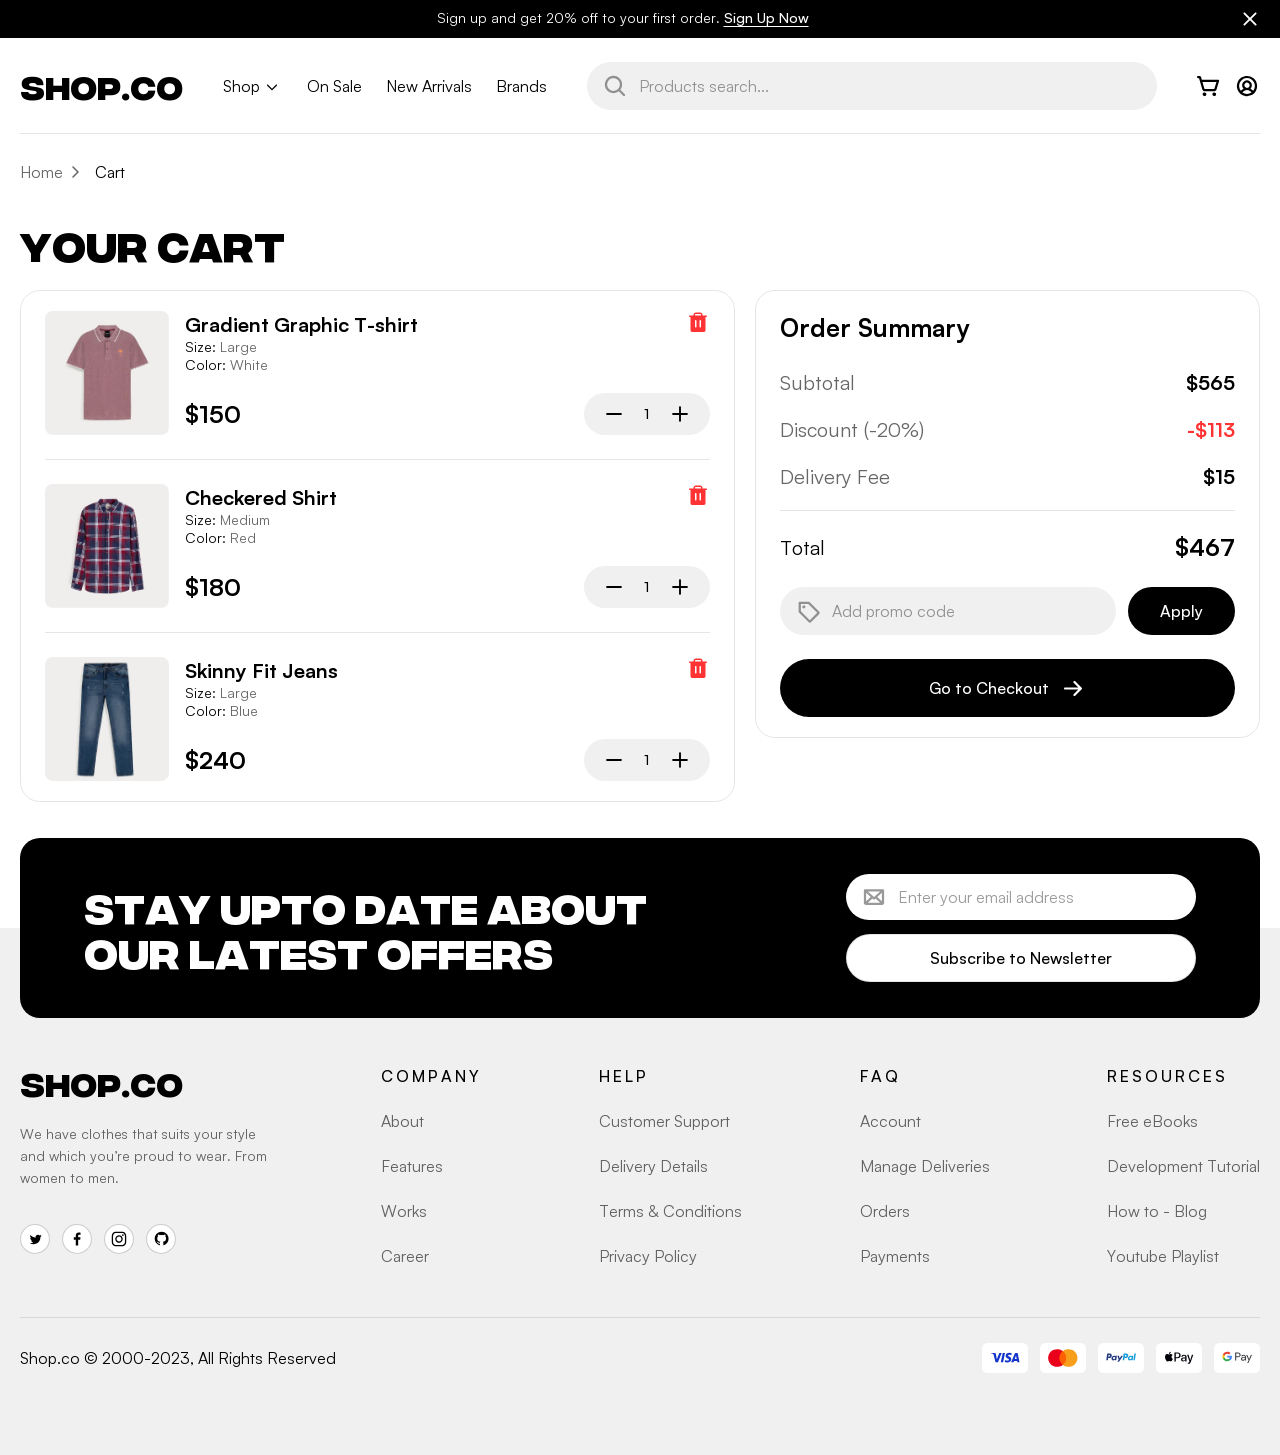
==== commit 70d62818: "Add files via upload" ====
--- a/cart.html
+++ b/cart.html
@@ -6,7 +6,7 @@
 	<meta charset="UTF-8">
 	<meta name="format-detection" content="telephone=no">
 	<!-- <style>body{opacity: 0;}</style> -->
-	<link rel="stylesheet" href="css/style.min.css?_v=20260623005510">
+	<link rel="stylesheet" href="css/style.min.css?_v=20260623131259">
 	<link rel="shortcut icon" href="favicon.ico">
 	<!-- <meta name="robots" content="noindex, nofollow"> -->
 	<meta name="viewport" content="width=device-width, initial-scale=1.0">
@@ -599,7 +599,7 @@
 			</div>
 		</footer>
 	</div>
-	<script src="js/app.min.js?_v=20260623005510"></script>
+	<script src="js/app.min.js?_v=20260623131259"></script>
 </body>
 
 </html>
